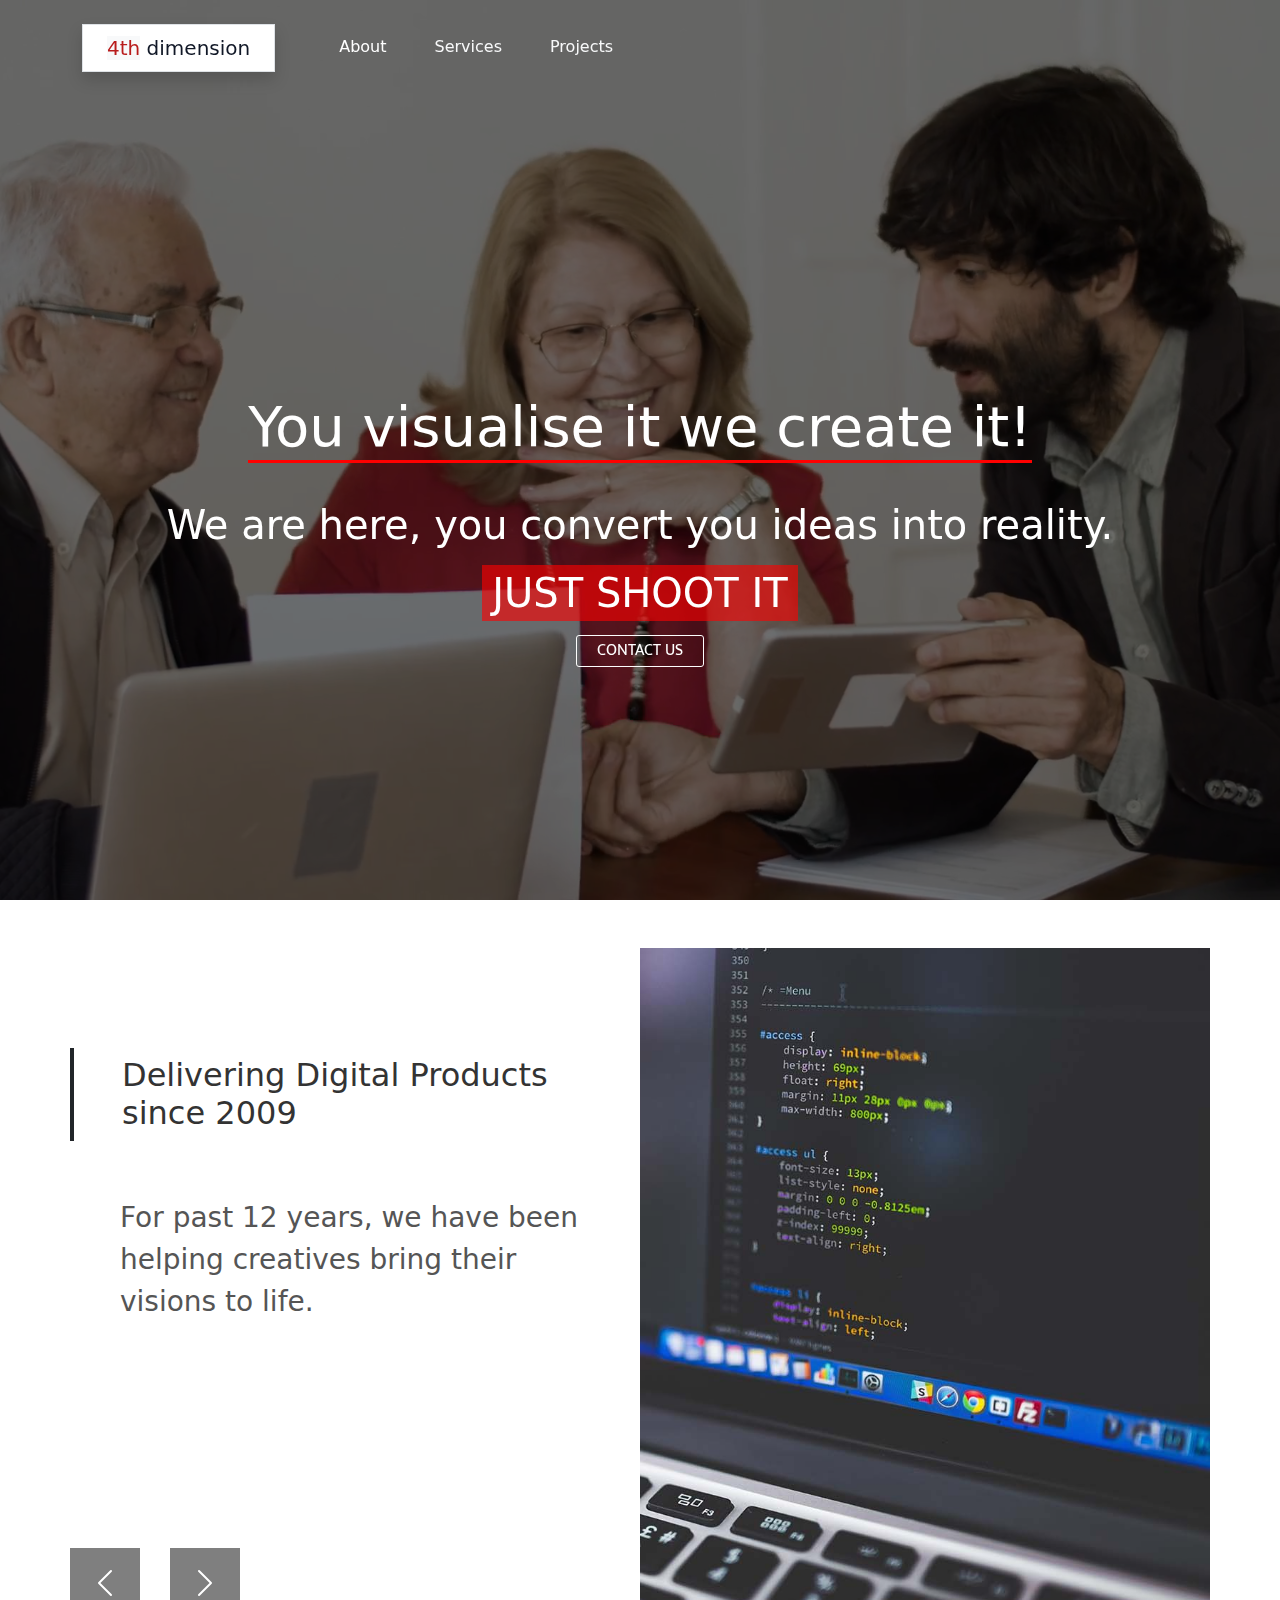
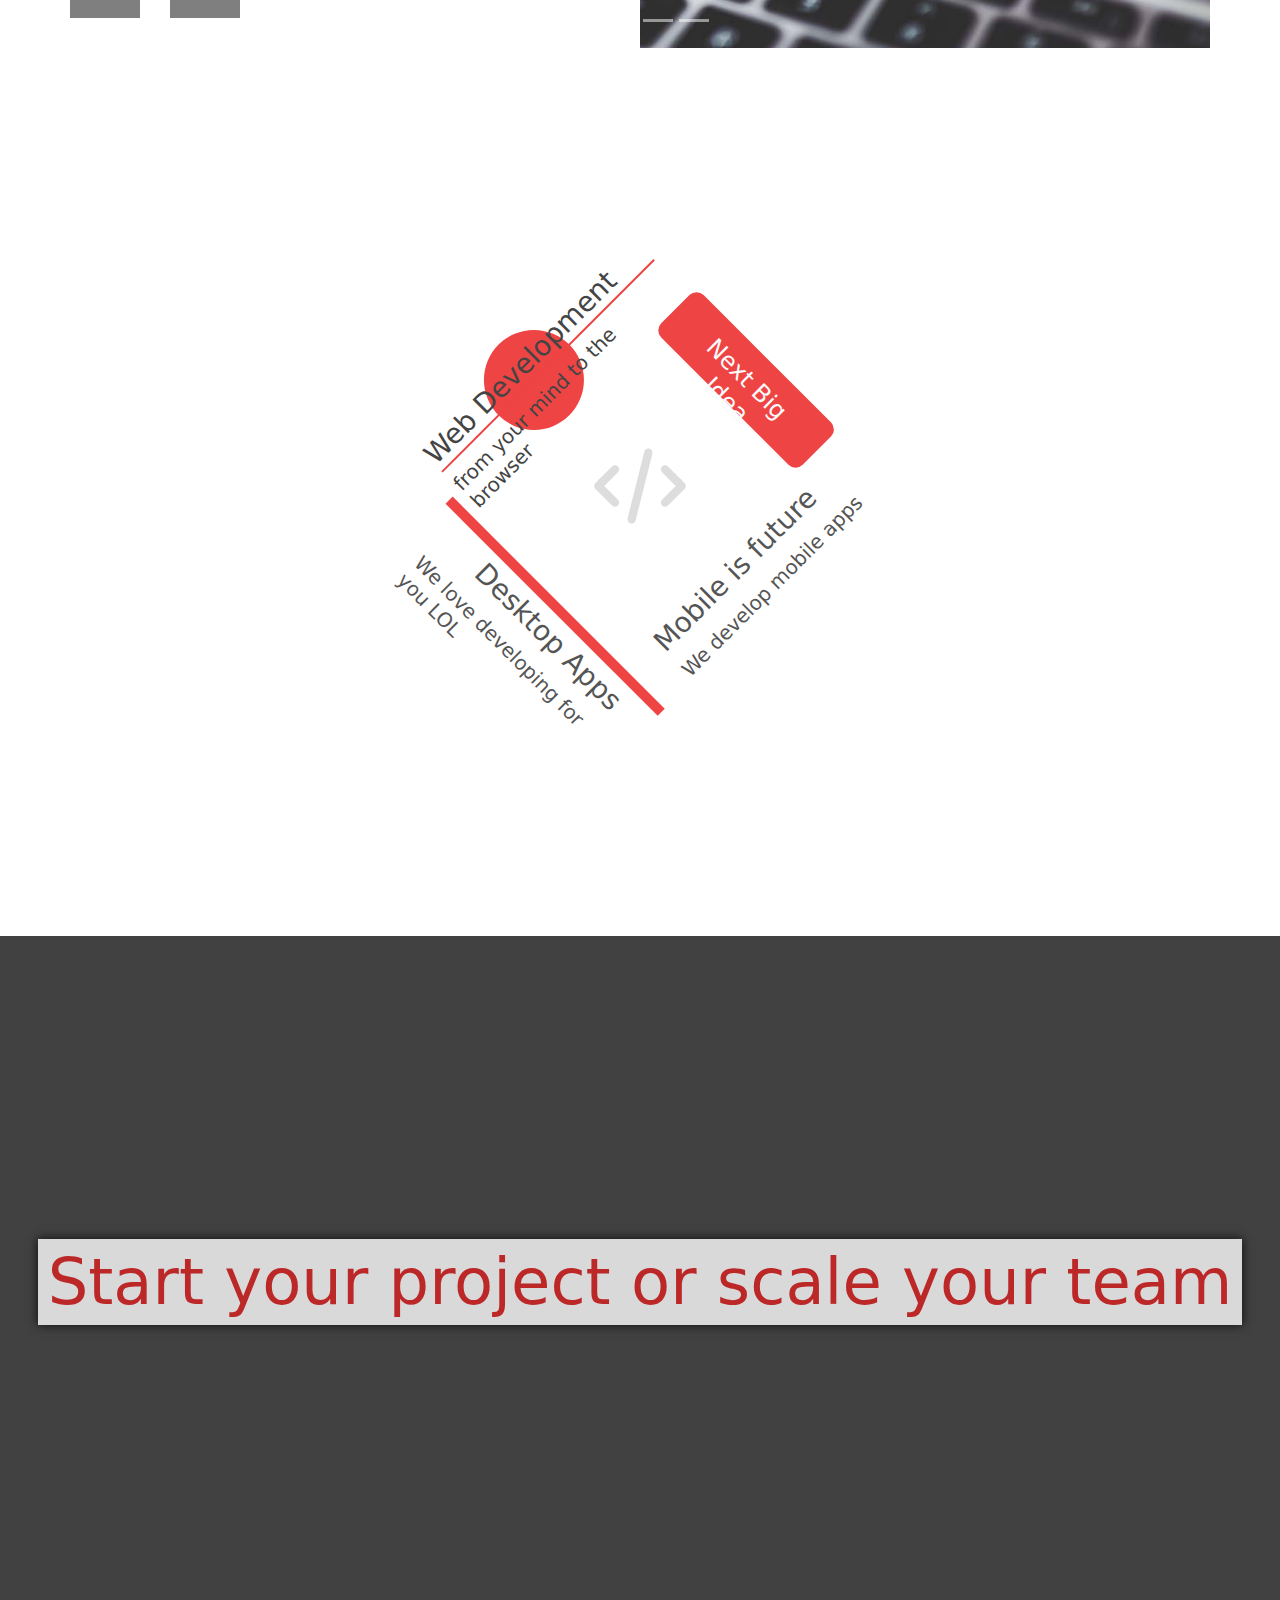
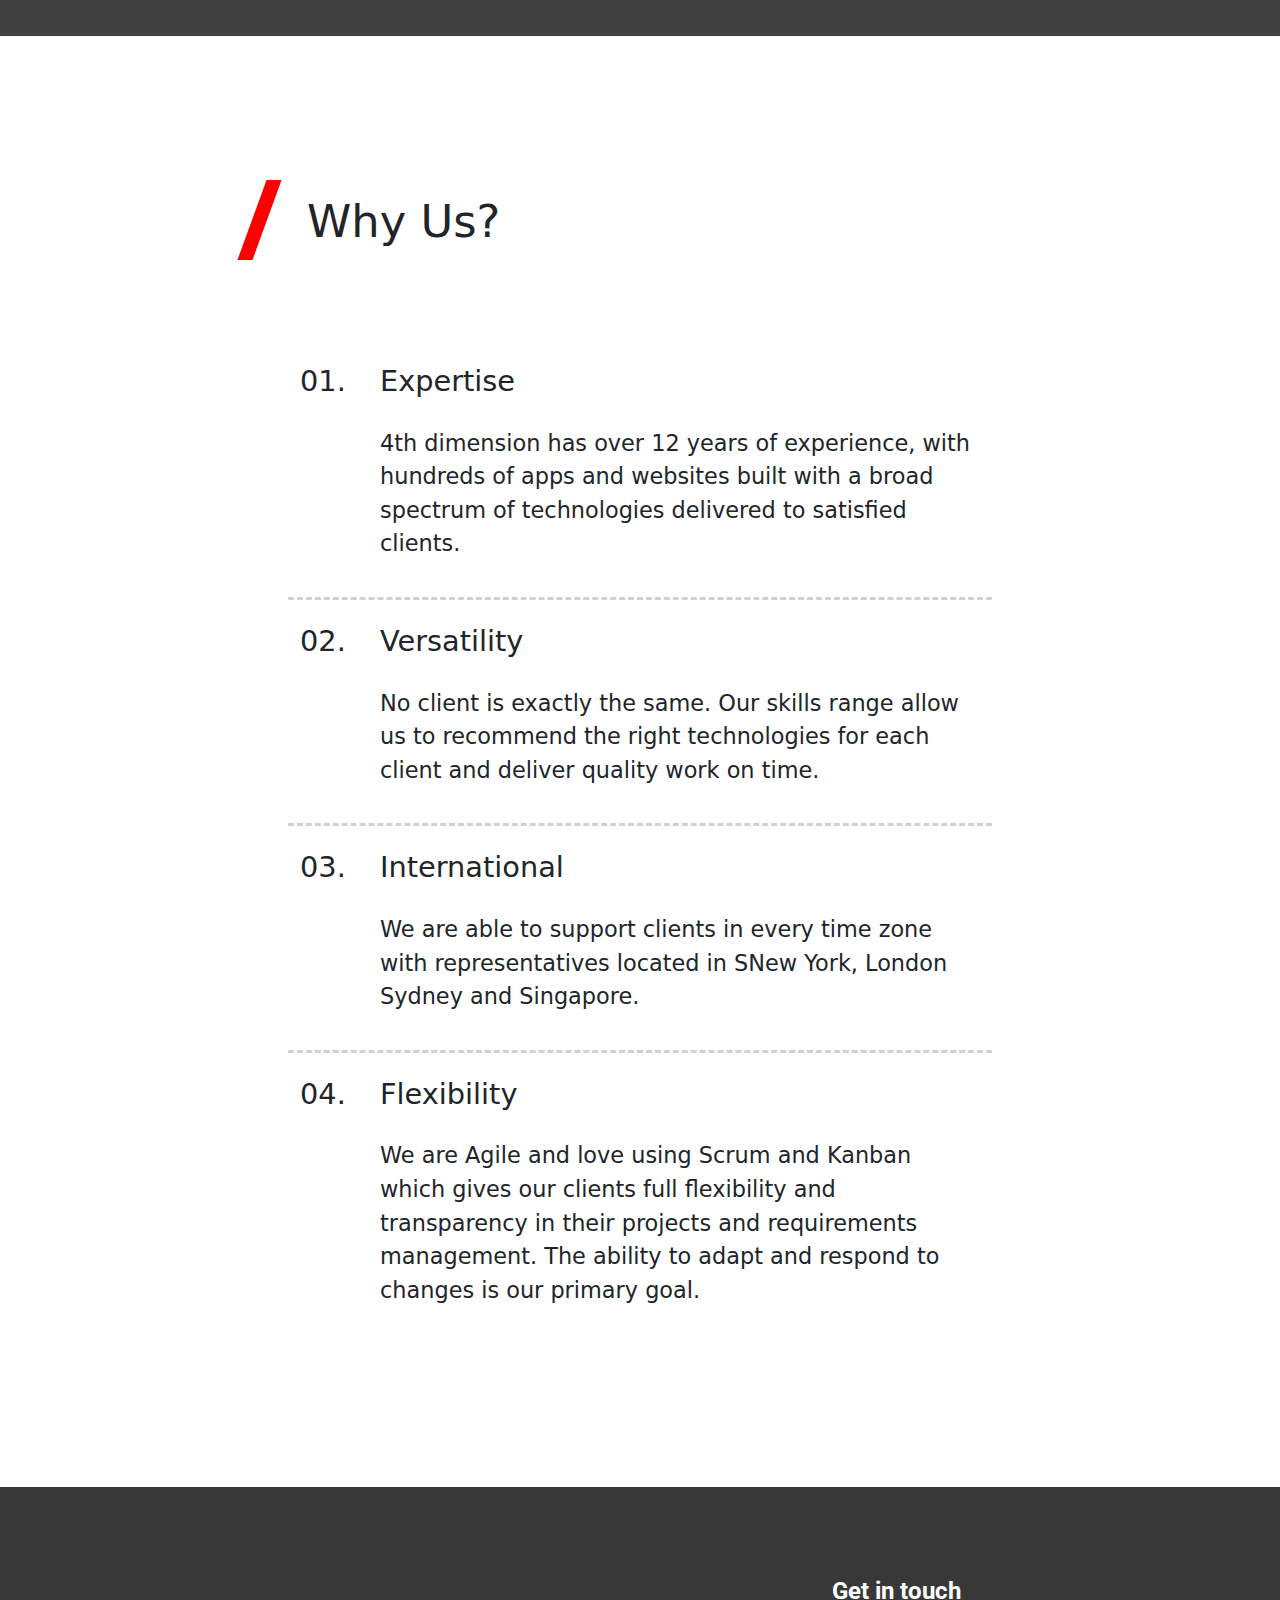
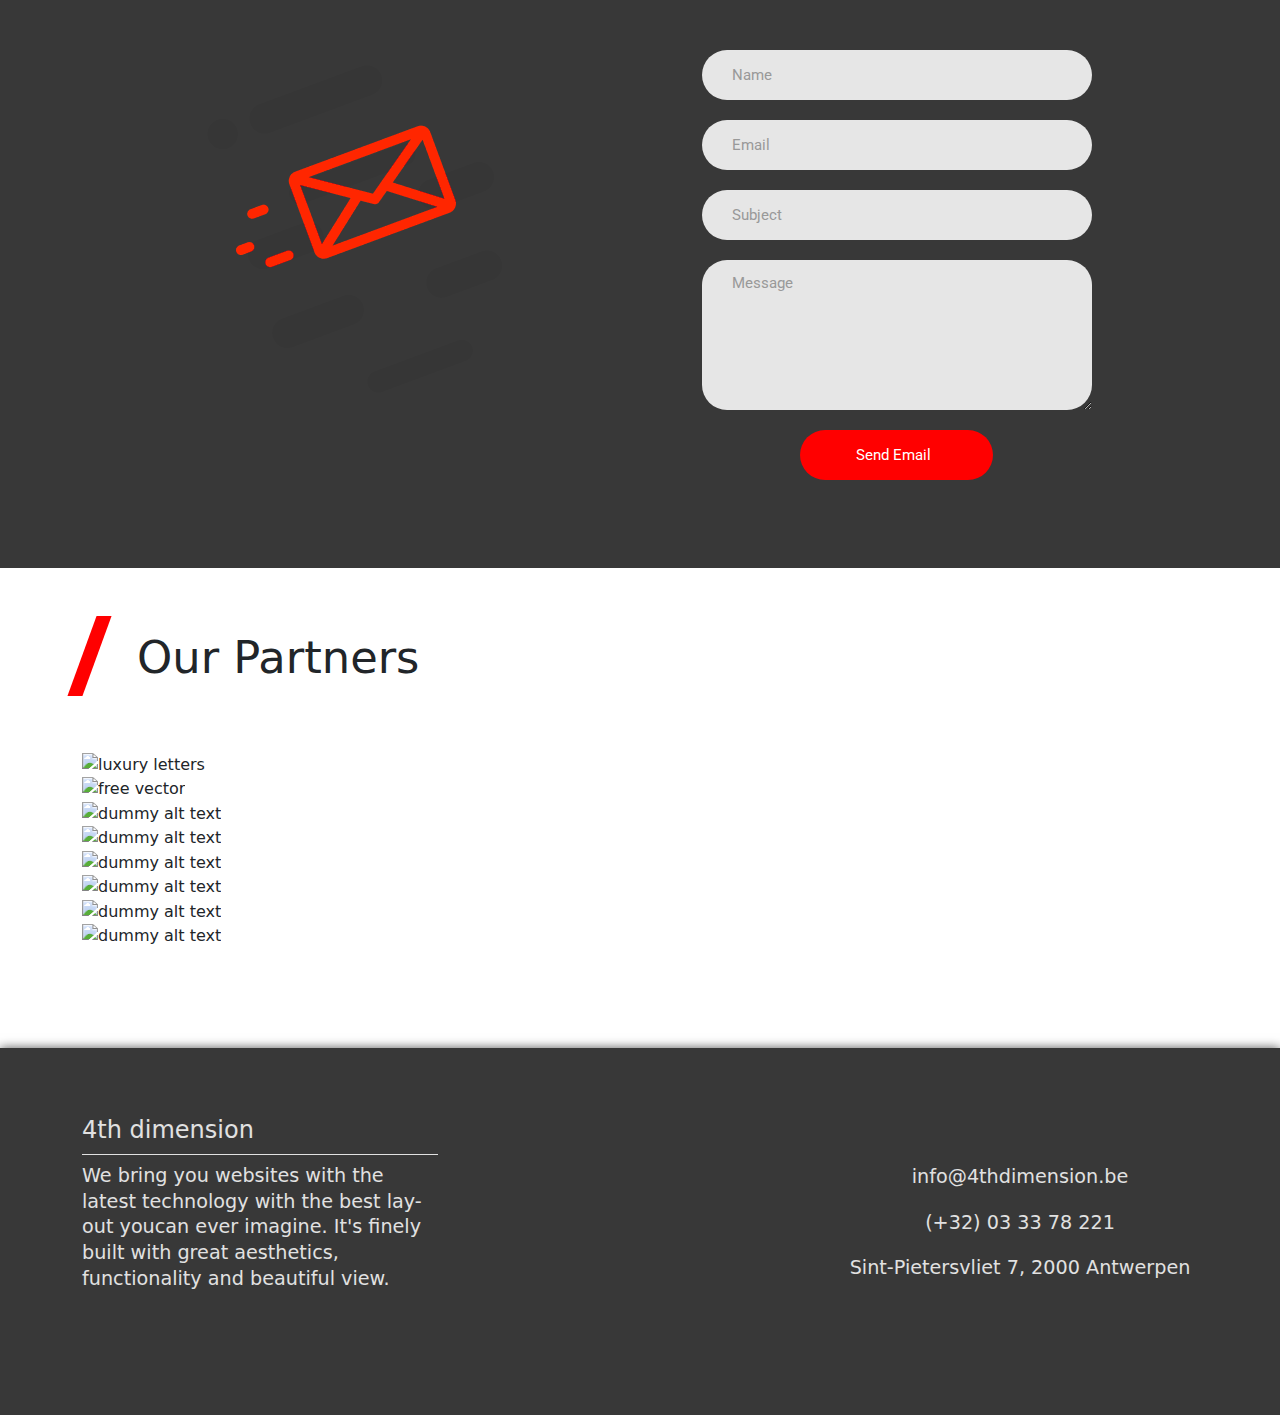
==== index.html @ c504b48d "touch up" ====
<!DOCTYPE html>
<html lang="en" dir="ltr">
  <head>
    <meta charset="utf-8">
    <title>4TH Dimension</title>

    <meta http-equiv="X-UA-Compatible" content="IE=edge" />
    <meta name="viewport" content="width=device-width, initial-scale=1.0" />

    <meta name="description" content="4th Dimension brings you websites with the latest technology with the best lay-out youcan ever imagine. It's finely built with great aesthetics, functionality and beautiful view.">

    <meta itemprop="name" content="4th dimension">
    <meta itemprop="description" content="4th Dimension brings you websites with the latest technology with the best lay-out youcan ever imagine. It's finely built with great aesthetics, functionality and beautiful view">
    <meta itemprop="image" content="">

    <meta property="og:title" content="Koji Sushi Mortsel" />
    <meta property="og:image" content="4th dimension" />
    <meta property="og:description" content="4th Dimension brings you websites with the latest technology with the best lay-out youcan ever imagine. It's finely built with great aesthetics, functionality and beautiful view" />
    <meta property="og:type" content="website" />
    <meta property="og:url" content="https://mesushanta.github.io/4th-dimension/" />
    <meta property="fb:admins" content="966518896702296" />

    <meta name="twitter:card" content="4th dimension">
    <meta name="twitter:title" content="4th dimension">
    <meta name="twitter:description" content="4th Dimension brings you websites with the latest technology with the best lay-out youcan ever imagine. It's finely built with great aesthetics, functionality and beautiful view">
    <meta name="twitter:url" content="https://mesushanta.github.io/4th-dimension/">
    <meta name="twitter:image" content="">

    <meta name="geo.region" content="BE" />
    <meta name="geo.placename" content="Antwerpens" />
    <meta name="geo.position" content="51.225578; 4.400860" />
    <meta name="ICBM" content="51.225578, 4.400860" />



    <link rel="stylesheet" href="css/bootstrap.min.css">
    <link rel="stylesheet" href="css/style.css">
    <link rel="icon" type="image/png" href="images/favicon.png"/>
    <link rel="stylesheet" href="https://cdnjs.cloudflare.com/ajax/libs/animate.css/4.1.1/animate.min.css" />
  </head>
  <body>

    <header id="video_background" class="pt-3">

      <nav class="navbar navbar-expand-lg navbar-light px-4 py-6 transparent">
          <div class="container">
            <a class="navbar-brand mt-2 mt-lg-0 shadow px-4 py-2 border mr-5 bg-white" href="index.html">
              <span class="text-red-2 bg-light">4th</span> <span class="text-gray-3">dimension</span>
            </a>
            <button class="navbar-toggler bg-white" type="button" data-bs-toggle="collapse" data-bs-target="#navbarSupportedContent" aria-controls="navbarSupportedContent" aria-expanded="false" aria-label="Toggle navigation">
              <span class="navbar-toggler-icon "></span>
            </button>
            <div class="collapse navbar-collapse bg-white-for-nav" id="navbarSupportedContent">
              <ul class="navbar-nav me-auto mb-2 mb-lg-0 mx-4">
                <li class="nav-item mx-3">
                  <a class="nav-link text-white nav-text-black" href="about.html">About</a>
                </li>
                <li class="nav-item mx-3">
                  <a class="nav-link text-light nav-text-black" href="services.html">Services</a>
                </li>
                <li class="nav-item mx-3">
                  <a class="nav-link text-light nav-text-black" href="works.html">Projects</a>
                </li>
              </ul>

            </div>
          </div>
      </nav>


      <video autoplay loop playsinline muted>
          <source src="videos/clients.mp4" type="video/mp4">
          <source src="videos/clients.ogg" type="video/ogg">
      </video>
      <div class="viewport-header">
        <h1 id="welcome_title">
          <span class="d-block animate__animated animate__backInDown animate__delay-1s">You visualise it we create it!</span>
          <span class="d-block animate__animated animate__bounceInLeft bordered-span animate__delay-2s"></span>
        </h1>
        <h2 id="welcome_text">
          <span class="d-block animate__animated animate__backInDown animate__delay-3s">We are here, you convert you ideas into reality.</span>
          <span class="animate__animated animate__jackInTheBox animate__delay-4s">JUST SHOOT IT</span>
        </h2>
        <a class="button-with-border animate__animated animate__bounceInLeft animate__delay-5s" href="#contact-form">Contact Us</a>
      </div>
</header>

    <section class="container px-0 py-0 my-5">
      <div id="carouselExampleCaptions" class="carousel slide" data-bs-ride="carousel">
        <div class="carousel-indicators">
          <button type="button" data-bs-target="#carouselExampleCaptions" data-bs-slide-to="0" class="active" aria-current="true" aria-label="Slide 1"></button>
          <button type="button" data-bs-target="#carouselExampleCaptions" data-bs-slide-to="1" aria-label="Slide 2"></button>
          <button type="button" data-bs-target="#carouselExampleCaptions" data-bs-slide-to="2" aria-label="Slide 3"></button>
          <button type="button" data-bs-target="#carouselExampleCaptions" data-bs-slide-to="3" aria-label="Slide 4"></button>
        </div>
        <div class="carousel-inner">
          <div class="carousel-item active max-h-">
            <img src="images/web-development.jpg" class="d-block w-100" alt="Web Development">
            <div class="carousel-caption d-none d-md-block py-5">
              <h5 class="fs-2 px-5 py-2 text-start border-start border-4 border-dark">Delivering Digital Products since 2009</h5>
              <p class="fs-3 px-5 py-5 text-start border-start border-2 border-white">For past 12 years, we have been helping creatives bring their visions to life.</p>
            </div>
          </div>
          <div class="carousel-item">
            <img src="images/mobile-apps.jpg" class="d-block w-100" alt="Mobile Apps Development">
            <div class="carousel-caption d-none d-md-block py-5">
              <h5 class="fs-2 px-5 py-2 text-start border-start border-4 border-dark">Buy as many hours as you need and save</h5>
              <p class="fs-3 px-5 py-5 text-start border-start border-2 border-white">Unmatched flexibility combined with agile approach and significant savings make partnership the right choice for developing yiur didital product.</p>
            </div>
          </div>
          <div class="carousel-item">
            <img src="images/desktop-apps.jpg" class="d-block w-100" alt="Desktop Apps Development">
            <div class="carousel-caption d-none d-md-block py-5">
              <h5 class="fs-2 px-5 py-2 text-start border-start border-4 border-dark">Get a full-time developer or a dedicated team</h5>
              <p class="fs-3 px-5 py-5 text-start border-start border-2 border-white">Scale your team without the high costs and limitations of hiring your own staff. Save on taxes, benefits, space and equipment.</p>
            </div>
          </div>
          <div class="carousel-item">
            <img src="images/ecommerce.jpg" class="d-block w-100" alt="Ecommerce Solutions">
            <div class="carousel-caption d-none d-md-block py-5">
              <h5 class="fs-2 px-4 py-2 text-start border-start border-4 border-dark">Ecommerce Solutions</h5>
              <p class="fs-3 px-4 py-2 text-start border-start border-2 border-white">A smaller project or first time working with 4th dimension? Let our journey begin.</p>
            </div>
          </div>
            </div>

            <button class="carousel-control-prev custon_carousel-control-prev" type="button" data-bs-target="#carouselExampleCaptions" data-bs-slide="prev">
              <span class="carousel-control-prev-icon" aria-hidden="true"></span>
              <span class="visually-hidden">Previous</span>
            </button>

            <button class="carousel-control-next custom_carousel-control-next" type="button" data-bs-target="#carouselExampleCaptions" data-bs-slide="next">
              <span class="carousel-control-next-icon" aria-hidden="true"></span>
              <span class="visually-hidden">Next</span>
            </button>

          </div>
      </section>


    <section id="slogan_wrap">
      <div class="slogan d-flex justify-content-center">
        <div class="slogan-1">
          <h3>Web Development</h3>
          <h4>from your mind to the browser</h4>
        </div>
        <div class="slogan-2">
          <h3>Next Big Idea</h3>
        </div>
        <div class="slogan-3">
          <h3>Mobile is future</h3>
          <h4>We develop mobile apps</h4>
        </div>
        <div class="slogan-4">
          <h3>Desktop Apps</h3>
          <h4>We love developing for you LOL</h4>
        </div>

        <div class="circle-1"></div>

        <div class="center_square align-self-center">
          <svg xmlns="http://www.w3.org/2000/svg" class="h-80 w-80" fill="none" viewBox="0 0 24 24" stroke="currentColor">
            <path stroke-linecap="round" stroke-linejoin="round" stroke-width="2" d="M10 20l4-16m4 4l4 4-4 4M6 16l-4-4 4-4" />
          </svg>
        </div>
      </div>
    </section>

    <section class="parallax d-flex justify-content-center">

      <div class="align-self-center text-center">
        <h3 class="parallax_title">
            Start your project or scale your team
        </h3>
      </div>

    </section>

      <section>
        <div class="container py-5 my-5 max-800">
          <h3 class="h3_title py-5">
            <span class="red_tilt"></span>
            <span>Why Us?</span>
          </h3>

          <div class="row py-5 px-5">

              <div class="col-12 shadow_bottom">
                <h3 class="h4_title">
                  <span class="number_space">01.</span>
                  <span>Expertise</span>
                </h3>
                <p class="why_us_p">
                  4th dimension has over 12 years of experience, with hundreds of apps and websites built with a broad spectrum of technologies delivered to satisfied clients.
                </p>
              </div>

              <div class="col-12 mt-4 shadow_bottom">
                <h3 class="h4_title">
                  <span class="number_space">02.</span>
                  <span>Versatility</span>
                </h3>
                <p class="why_us_p">
                No client is exactly the same. Our skills range allow us to recommend the right technologies for each client and deliver quality work on time.
                </p>
              </div>

              <div class="col-12 mt-4 shadow_bottom">
                <h3 class="h4_title">
                  <span class="number_space">03.</span>
                  <span>International</span>
                </h3>
                <p class="why_us_p">
                  We are able to support clients in every time zone with representatives located in SNew York, London Sydney and Singapore.
                </p>
              </div>

              <div class="col-12 mt-4">
                <h3 class="h4_title">
                  <span class="number_space">04.</span>
                  <span>Flexibility</span>
                </h3>
                <p class="why_us_p">
                  We are Agile and love using Scrum and Kanban which gives our clients full flexibility and transparency in their projects and requirements management. The ability to adapt and respond to changes is our primary goal.
                </p>
              </div>

          </div>
        </div>
      </section>

      <div id="contact-form" class="contact1">
		<div class="container-contact1">
			<div class="contact1-pic js-tilt" data-tilt>
				<img src="images/img-01.png" alt="IMG">
			</div>

			<form class="contact1-form validate-form">
				<span class="contact1-form-title">
					Get in touch
				</span>

				<div class="wrap-input1 validate-input" data-validate = "Name is required">
					<input class="input1" type="text" name="name" placeholder="Name">
					<span class="shadow-input1"></span>
				</div>

				<div class="wrap-input1 validate-input" data-validate = "Valid email is required: ex@abc.xyz">
					<input class="input1" type="text" name="email" placeholder="Email">
					<span class="shadow-input1"></span>
				</div>

				<div class="wrap-input1 validate-input" data-validate = "Subject is required">
					<input class="input1" type="text" name="subject" placeholder="Subject">
					<span class="shadow-input1"></span>
				</div>

				<div class="wrap-input1 validate-input" data-validate = "Message is required">
					<textarea class="input1" name="message" placeholder="Message"></textarea>
					<span class="shadow-input1"></span>
				</div>

				<div class="container-contact1-form-btn">
					<button class="contact1-form-btn">
						<span>
							Send Email
							<i class="fa fa-long-arrow-right" aria-hidden="true"></i>
						</span>
					</button>
				</div>
			</form>
		</div>
	</div>

  <div class="container">
    <h3 class="h3_title py-5">
      <span class="red_tilt"></span>
      <span>Our Partners</span>
    </h3>
       <section class="customer-logos slider">
          <div class="slide"><img src="https://image.freepik.com/free-vector/luxury-letter-e-logo-design_1017-8903.jpg" alt="luxury letters"></div>
          <div class="slide"><img src="https://image.freepik.com/free-vector/3d-box-logo_1103-876.jpg" alt="free vector"></div>
          <div class="slide"><img src="https://image.freepik.com/free-vector/blue-tech-logo_1103-822.jpg" alt="dummy alt text"></div>
          <div class="slide"><img src="https://image.freepik.com/free-vector/colors-curl-logo-template_23-2147536125.jpg" alt="dummy alt text"></div>
          <div class="slide"><img src="https://image.freepik.com/free-vector/abstract-cross-logo_23-2147536124.jpg" alt="dummy alt text"></div>
          <div class="slide"><img src="https://image.freepik.com/free-vector/football-logo-background_1195-244.jpg" alt="dummy alt text"></div>
          <div class="slide"><img src="https://image.freepik.com/free-vector/background-of-spots-halftone_1035-3847.jpg" alt="dummy alt text"></div>
          <div class="slide"><img src="https://image.freepik.com/free-vector/retro-label-on-rustic-background_82147503374.jpg" alt="dummy alt text"></div>
       </section>
    </div>

<footer id="footer">
  <div class="container mt-5 mb-5">

      <div class="row">
          <div class="col-sm-12 col-md-12 col-lg-4 col-xl-4">
            <h4 class="footer_info_title">4th dimension</h4>
            <p class="footer_info">
              We bring you websites with the latest technology with the best lay-out youcan ever imagine. It's finely built with great aesthetics, functionality and beautiful view.
            </p>
          </div>

          <div class="col-sm-12 col-md-12 col-lg-4 col-xl-4">

          </div>

          <div id="footer_contact_details" class="col-sm-12 col-md-12 col-lg-4 col-xl-4 py-5">
            <ul>
              <li><a href="mailto:info@4thdimension.be">info@4thdimension.be</a></li>
              <li><a href="tel:+323337821">(+32) 03 33 78 221</a></li>
              <li>Sint-Pietersvliet 7, 2000 Antwerpen</li>
              <li>
                <ul id="social_icons">
                  <li>
                    <a href="https://facebook.com"><i class="fab fa-facebook-square"></i></a>
                  </li>
                  <li>
                    <a href="https://instagram.com"><i class="fab fa-instagram-square"></i></a>
                  </li>
                  <li>
                  <a href="https://twitter.com"><i class="fab fa-twitter-square"></i></a>
                  </li>
                  <li>
                    <a href="https://linkedin.com"><i class="fab fa-linkedin"></i></a>
                  </li>
                  <li>
                  <a href="https://github.com"><i class="fab fa-github-square"></i></a>
                  </li>
                </ul>
              </li>
            </ul>
          </div>
      </div>
  </footer>


      <script src="js/bootstrap.bundle.min.js" charset="utf-8"></script>
      <script src="js/jquery.min.js" charset="utf-8"></script>
      <script src="https://kit.fontawesome.com/ff9ea49a8d.js" crossorigin="anonymous"></script>
      <script src="https://cdnjs.cloudflare.com/ajax/libs/slick-carousel/1.6.0/slick.js"></script>
      <script type="text/javascript">
      $(document).ready(function(){
        $('.customer-logos').slick({
            slidesToShow: 6,
            slidesToScroll: 1,
            autoplay: true,
            autoplaySpeed: 1500,
            arrows: false,
            dots: false,
            pauseOnHover: false,
            responsive: [{
                breakpoint: 768,
                settings: {
                    slidesToShow: 4
                }
            }, {
                breakpoint: 520,
                settings: {
                    slidesToShow: 3
                }
            }]
        });
    });
      </script>
  </body>
</html>
---- css/style.css ----
@import url('https://fonts.googleapis.com/css2?family=Roboto:wght@500;700&display=swap');
@import url('https://fonts.googleapis.com/css?family=Mukta:700');
@import url('https://fonts.googleapis.com/css2?family=Roboto:wght@300&display=swap');


.row-works {
    margin-top: 30px;
    margin-bottom: 50px;
    box-shadow: rgba(0, 0, 0, 0.45) 0px 25px 20px -20px;
}

.bg-col-left {
    background-color: rgba(200, 200, 200, 0.623);
    transition: 0.2s ease-out;
    padding: 50px 0px 50px 0px;
}

.bg-col-left:hover {
    background-color: rgba(170, 170, 170, 0.699);
    transition: 0.2s ease-out;
}

.image {
    display: flex;
    justify-content: center;
}

.works-title {
    display: flex;
    justify-content: center;
    font-family: Mukta;
    text-transform: uppercase;
    margin-top: 50px;
    margin-bottom: 50px;
}

.bg-col-left img {
    width: 570px;
    transition: 0.3s ease;
}

.bg-col-left img:hover {
    transform: scale(1.1);
    transition: 0.3s ease;
}

.rightside {
    background-color: #101010d4;
    color: white;
}

.rightside h1 {
    margin-top: 30px;
}

.center-text {
    margin-top: 50px;
    font-family: 'Roboto', sans-serif;
    font-weight: 300;
}

.button-with-border {
    text-decoration: none;
    font-family: 'Mukta', sans-serif;
    text-transform: uppercase;
    color: rgb(255, 255, 255);
    padding: 3px 20px 3px 20px;
    border: 1px solid rgb(253, 253, 253);
    border-radius: 3px;
    transition: 0.3s ease-out;
    margin-top: 10px;
}

.button-with-border:hover {
    background-color: white;
    color: black;
    transition: 0.3s ease-out;
}

.icons {
    margin-top: 70px;
    display: flex;
    justify-content: space-around;
}

.fa-html5, .fa-css3-alt, .fa-js-square, .fa-node, .fa-react, .fa-vuejs, .fa-php, .fa-angular {
    font-size: 50px;
}

.fa-html5 {
    color: #e44d26;
    transition: 0.2s ease-in;
}

.fa-css3-alt {
    color: #196db1;
    transition: 0.2s ease-in;
}

.fa-js-square {
    color: #85c21d;
    transition: 0.2s ease-in;
}

.fa-node {
    color:#549f42;
    transition: 0.2s ease-in;
}

.fa-react {
    color: #00cdf2;
    transition: 0.2s ease-in;
}

.fa-vuejs {
    color: rgb(0, 255, 115);
    transition: 0.2s ease-in;
}

.fa-php {
    color: rgb(56, 79, 210);
    transition: 0.2s ease-in;
}

.fa-angular {
    color: rgb(177, 20, 20);
    transition: 0.2s ease-in;
}

.fa-html5:hover, .fa-css3-alt:hover, .fa-js-square:hover, .fa-node:hover, .fa-react:hover, .fa-vuejs:hover, .fa-php:hover, .fa-angular:hover {
    color: rgba(255, 255, 255, 0.296);
    transition: 0.2s ease-in;
}

.mb-5 {
    margin-bottom: 0px !important;
}

html, body {
  margin: 0;
  padding: 0;
}

.container-fluid{
    padding: 0 !important;
}

.text-red-1 {
    color: #EF4444;
}
.text-red-2 {
    color: #B91C1C;
}
.text-red-3 {
    color: #7F1D1D;
}

.text-gray-1 {
    color: #EF4444;
}
.text-gray-2 {
    color: #374151;
}
.text-gray-3 {
    color: #111827;
}

/* .bg-red-2 {
  background:
}
.bg-red-2 {
  background:
}
.bg-red-2 {
  background:
} */
.carousel-item {
  position: relative;
  height: 700px;
}
.carousel-caption {
  width: 50%;
  height: 100%;
  box-sizing: border-box;
  position: absolute;
  left: 0px;
  top: 0px;
  box-sizing: border-box;
  padding-top: 100px !important;
  background: rgba(255,255,255,1);
  box-sizing: border-box;


}
.carousel-caption h5 {
  color: #333;
}
.carousel-caption p {
  color: #555;
  font-weight: 200;
}
.custon_carousel-control-prev {
  position: absolute;
  left: 0px;
  top: 600px;
  background: #000;
  width: 70px;
  height: 70px;
}
.custom_carousel-control-next {
  position: absolute;
  left: 100px;
  top: 600px;
  background: #000;
  width: 70px;
  height: 70px;
}

/* Parallax */
.parallax {
  display: flex;
  width: 100%;
  min-height: 700px;
  background: url(../images/parallax.jpg) no-repeat center center fixed #373737;
 -webkit-background-size: cover;
 -moz-background-size: cover;
 -o-background-size: cover;
 background-size: cover;
opacity: 0.95;
}
.parallax_title {
  font-size: 4rem;
  color: #B91C1C;
  padding: 5px 10px;
  background: rgba(255,255,255,0.8);
  box-shadow: 0 0 10px #000;
  font-weight: 300;
}
#slogan_wrap {
  padding: 40px 0 100px 0;
}

.slogan {
  height: 300px;
  width: 300px;
  margin: 200px auto !important;
  color: #555;
  font-size: 3rem;
  font-weight: 200;
  transform: rotate(-45deg);
  position: relative;
  /* border-bottom: 1px solid #EF4444; */
  /* border: 1px solid; */
}
.slogan-1{
  width: 300px;
  height: 80px;
  position: absolute;
  top: -35px;
  left: 20px;
  z-index: 9;
  font-size: 28px;
}
.circle-1 {
  width: 100px;
  height: 100px;
  background: #EF4444;
  border-radius: 50%;
  position: absolute;
  right: 100px;
  top: -50px;
}
.center_square {
  width: 100px;
  height: 100px;
  flex-wrap: wrap;
  transform: rotate(45deg);
  color: #ddd;
}
.slogan-2 {
  width: 200px;
  height: 60px;
  padding: 15px 20px;
  border-radius: 10px;
  background: #EF4444;
  color: #fafafa;
  transform: rotate(90deg) !important;
  position: absolute;
  top: 120px;
  left: 200px;

}
.slogan-1 h3 {
    font-size: 28px;
    font-weight: 300;
    border-bottom: 2px solid #EF4444;
    color: #444;
}
.slogan-1 h4 {
  font-size: 20px;
  font-weight: 200;
  color: #444;
}

.slogan-2 h3 {
    font-size: 24px;
    font-weight: 300;
    text-align: center;
}
.slogan-2 h4 {
  font-size: 18px;
  font-weight: 200;
}

.slogan-3 h3 {
    font-size: 28px;
    font-weight: 300;
}
.slogan-3 h4 {
  font-size: 20px;
  font-weight: 200;
}

.slogan-4 h3 {
    font-size: 28px;
    font-weight: 300;
    margin-left: 50px;
}
.slogan-4 h4 {
  font-size: 20px;
  font-weight: 200;
}
.slogan-3 {
  width: 300px;
  height: 80px;
  position: absolute;
  top: 260px;
  left: 50px;
  font-size: 28px;
}
.slogan-4 {
  width: 300px;
  height: 90px;
  transform: rotate(90deg);
  position: absolute;
  top: 130px;
  right: 185px;
  border-top: 10px solid #EF4444;
  box-sizing: border-box;
  padding: 5px 20px;
  font-size: 36px;
}

.row-works {
    margin: 30px 0px 30px 0px   ;
}

.hide {
    opacity: 0;
    transition: 0.3s ease-in;
}

.show {
    opacity: 1;
    transition: 0.3s ease-in;
}

.transparent {
  background: transparent !important;
  position: relative;
  z-index: 99;
}

#video_background {
  width: 100%;
  height: 100vh;
  position: relative;
  background: #e1e1e1;
  margin: 0;
  padding: 0;
}

video {
  object-fit: cover;
  width: 100vw;
  height: 100vh;
  position: absolute;
  top: 0;
  left: 0;
  width: 100%;
  filter: brightness(45%);
}

header {
  margin: 0;
  padding: 0;
}

.viewport-header {
  position: relative;
  height: 100vh;
  max-width: 1000px;
  margin: 0 auto;
  text-align: center;
  display: flex;
  align-items: center;
  justify-content: center;
  flex-direction: column;
  animation-duration: 4s;
  animation-delay: 2s;
}
#welcome_title {
  font-size: 3.5rem;
  font-weight: 400;
}
#welcome_title span.bordered-span {
  border-bottom: 3px solid rgb(255, 0, 0);
}
#welcome_text {
  font-size: 2.5rem;
  font-weight: 300;
  margin-top: 30px;
}


.nav-item:after {
  display:block;
  content: '';
  border-bottom: solid 3px #B91C1C;
  transform: scaleX(0);
  transition: transform 250ms ease-in-out;
}
.nav-item a:hover {
  color: #B91C1C !important;
}
.nav-item:hover:after { transform: scaleX(1);transform-origin:  0% 50%; }

#why_us {
  padding-top: 100px;
  margin-top: 100px;
}

.h3_title {
  font-weight: 400;
  font-size: 2.8rem;
  position: relative;
  display: flex;
  align-items: center;
}
.h3_title span {
  display: inline-block;
  height: 50px;
  display: flex;
}
.h3_title span.red_tilt {
  width: 15px;
  height: 80px;
  background: red;
  margin-right: 40px;
  transform: skewX(-20deg);
}

.h4_title {
  font-weight: 300;
  font-size: 1.8rem;
  position: relative;
  display: flex;
  align-items: center;
}

.h4_title span.number_space {
  display: inline-block;
  width: 80px;
}
.max-800 {
  max-width: 800px;
}

.why_us_row {
  padding: 0
}
.why_us_p {
  padding: 20px 0 20px 80px;
  font-size: 1.4rem;
  font-weight: 200;
}
.shadow_bottom {
  /* box-shadow: 0px 15px 15px -15px #999; */
  border-bottom: 3px dashed #d1d1d1;
}

/* Slider */

.slider_title {
  text-align:center;
  padding: 20px;
  font-size: 3rem;
}
/* Slider */

.slick-slide {
    margin: 0px 20px;
}

.slick-slide img {
    width: 100%;
}

.slick-slider
{
    position: relative;
    display: block;
    box-sizing: border-box;
    -webkit-user-select: none;
    -moz-user-select: none;
    -ms-user-select: none;
            user-select: none;
    -webkit-touch-callout: none;
    -khtml-user-select: none;
    -ms-touch-action: pan-y;
        touch-action: pan-y;
    -webkit-tap-highlight-color: transparent;
}

.slick-list
{
    position: relative;
    display: block;
    overflow: hidden;
    margin: 0;
    padding: 0;
}
.slick-list:focus
{
    outline: none;
}
.slick-list.dragging
{
    cursor: pointer;
    cursor: hand;
}

.slick-slider .slick-track,
.slick-slider .slick-list
{
    -webkit-transform: translate3d(0, 0, 0);
       -moz-transform: translate3d(0, 0, 0);
        -ms-transform: translate3d(0, 0, 0);
         -o-transform: translate3d(0, 0, 0);
            transform: translate3d(0, 0, 0);
}

.slick-track
{
    position: relative;
    top: 0;
    left: 0;
    display: block;
}
.slick-track:before,
.slick-track:after
{
    display: table;
    content: '';
}
.slick-track:after
{
    clear: both;
}
.slick-loading .slick-track
{
    visibility: hidden;
}

.slick-slide
{
    display: none;
    float: left;
    height: 100%;
    min-height: 1px;
}
[dir='rtl'] .slick-slide
{
    float: right;
}
.slick-slide img
{
    display: block;
}
.slick-slide.slick-loading img
{
    display: none;
}
.slick-slide.dragging img
{
    pointer-events: none;
}
.slick-initialized .slick-slide
{
    display: block;
}
.slick-loading .slick-slide
{
    visibility: hidden;
}
.slick-vertical .slick-slide
{
    display: block;
    height: auto;
    border: 1px solid transparent;
}
.slick-arrow.slick-hidden {
    display: none;
}

#footer {
  margin-top: 100px;
  padding: 10px 0;
  min-height: 300px;
  background: #101010d4;
  box-shadow: 0 0 10px #555;
}
.footer_info_title {
  font-size: 1.5rem;
  line-height: 3rem;
  font-weight: 300;
  color: #e1e1e1;
  border-bottom: 1px solid #e1e1e1;
}
.footer_info {
  font-size: 1.2rem;
  font-weight: 300;
  line-height: 1.6rem;
  font-weight: 200;
  color: #e1e1e1;
}
#footer_contact_details {
  font-size: 1.2rem;
  font-weight: 300;
  line-height: 1.6rem;
  font-weight: 200;
  color: #e1e1e1;
}
#footer_contact_details ul {
  margin: 0;
  padding: 0;
  text-align: center;
}
#footer_contact_details ul li {
  margin: 0;
  padding: 0;
  list-style: none;
  color: #e1e1e1;
  padding: 10px 0;
}
#footer_contact_details ul li a {
  color: #e1e1e1;
  text-decoration: none;
}
#footer_contact_details ul li a:hover {
  color: #e1e1e1;
  text-decoration: underline;
}
#social_icons {
  margin: 0;
  padding: 0;
}
#social_icons li {
  list-style: none;
  display: inline-block;
  color: #e1e1e1;
  margin: 10px;
  font-size: 40px;
  background: transparent;
}

#social_icons li a{
  list-style: none;
  display: inline-block;
  color: #e1e1e1;
  margin: 10px;
  font-size: 40px;
  background: transparent;
}
.fa-facebook-square:hover {
  color: #4267B2;
}
.fa-instagram-square:hover {
  color: #C13584;
}
.fa-twitter-square:hover {
  color: #1DA1F2
}
.fa-linkedin:hover {
  color: #2867B2;
}
.fa-github-square:hover {
  color: #555;
}

.animate__jackInTheBox {
color: white;
background-color: #ff00009c;
padding: 5px 10px;
margin-top: 10px;
}

.d-block {
    color: white;
}

.animate__delay-3s {
    margin-bottom: 20px;
}

input {
	outline: none;
	border: none;
}

textarea {
  outline: none;
  border: none;
}

textarea:focus, input:focus {
  border-color: transparent !important;
}

input::-webkit-input-placeholder { color: #999999; }
input:-moz-placeholder { color: #999999; }
input::-moz-placeholder { color: #999999; }
input:-ms-input-placeholder { color: #999999; }

textarea::-webkit-input-placeholder { color: #999999; }
textarea:-moz-placeholder { color: #999999; }
textarea::-moz-placeholder { color: #999999; }
textarea:-ms-input-placeholder { color: #999999; }

/*---------------------------------------------*/
button {
	outline: none !important;
	border: none;
	background: transparent;
}

button:hover {
	cursor: pointer;
}

iframe {
	border: none !important;
}




/*//////////////////////////////////////////////////////////////////
[ Contact 1 ]*/

.contact1 {
  width: 100%;

  background-color: #101010d4;


  display: -webkit-box;
  display: -webkit-flex;
  display: -moz-box;
  display: -ms-flexbox;
  display: flex;
  flex-wrap: wrap;
  justify-content: center;
  align-items: center;
}

.container-contact1 {
  width: 1163px;
  border-radius: 10px;
  overflow: hidden;
  display: flex;
  flex-wrap: wrap;
  justify-content: space-between;
  align-items: center;
  padding: 90px 130px 88px 148px;
}

/*------------------------------------------------------------------
[  ]*/
.contact1-pic {
  width: 296px;
  filter: hue-rotate(611deg) saturate(1.3) contrast(15.1) brightness(1.8)
}

.contact1-pic img {
  max-width: 100%;
}


/*------------------------------------------------------------------
[  ]*/
.contact1-form {
  width: 390px;
}

.contact1-form-title {
  display: block;
  font-family: Roboto;
  font-size: 24px;
  color: #ffffff;
  line-height: 1.2;
  text-align: center;
  padding-bottom: 44px;
  font-weight: bold;
}

input.input1 {
  height: 50px;
  border-radius: 25px;
  padding: 0 30px;
}
input.input1 + .shadow-input1 {
  border-radius: 25px;
}

textarea.input1 {
  min-height: 150px;
  border-radius: 25px;
  padding: 12px 30px;
}
textarea.input1 + .shadow-input1 {
  border-radius: 25px;
}

/*---------------------------------------------*/
.wrap-input1 {
  position: relative;
  width: 100%;
  z-index: 1;
  margin-bottom: 20px;
}

.input1 {
  display: block;
  width: 100%;
  background: #e6e6e6;
  font-family: Roboto;
  font-size: 15px;
  line-height: 1.5;
  color: #000000;
}

.shadow-input1 {
  content: '';
  display: block;
  position: absolute;
  bottom: 0;
  left: 0;
  z-index: -1;
  width: 100%;
  height: 100%;
  box-shadow: 0px 0px 0px 0px;
  color: rgba(0, 0, 0, 0.5);
}

.input1:focus + .shadow-input1 {
  -webkit-animation: anim-shadow 0.5s ease-in-out forwards;
  animation: anim-shadow 0.5s ease-in-out forwards;
}

@-webkit-keyframes anim-shadow {
  to {
    box-shadow: 0px 0px 80px 30px;
    opacity: 0;
  }
}

@keyframes anim-shadow {
  to {
    box-shadow: 0px 0px 80px 30px;
    opacity: 0;
  }
}

/*---------------------------------------------*/
.container-contact1-form-btn {
  display: -webkit-box;
  display: -webkit-flex;
  display: -moz-box;
  display: -ms-flexbox;
  display: flex;
  flex-wrap: wrap;
  justify-content: center;
}

.contact1-form-btn {
  min-width: 193px;
  height: 50px;
  border-radius: 25px;
  background: #ff0000;
  font-family: Roboto;
  font-size: 15px;
  line-height: 1.5;
  color: #fff;
  display: -webkit-box;
  display: -webkit-flex;
  display: -moz-box;
  display: -ms-flexbox;
  display: flex;
  justify-content: center;
  align-items: center;
  padding: 0 25px;

  -webkit-transition: all 0.4s;
  -o-transition: all 0.4s;
  -moz-transition: all 0.4s;
  transition: all 0.4s;
}

.contact1-form-btn i {
  margin-left: 7px;

  -webkit-transition: all 0.4s;
  -o-transition: all 0.4s;
  -moz-transition: all 0.4s;
  transition: all 0.4s;
}

.contact1-form-btn:hover {
  background: #333333;
}

.contact1-form-btn:hover i {
  -webkit-transform: translateX(10px);
  -moz-transform: translateX(10px);
  -ms-transform: translateX(10px);
  -o-transform: translateX(10px);
  transform: translateX(10px);
}


.

/*------------------------------------------------------------------
[ Responsive ]*/

@media (max-width: 1200px) {
  .contact1-pic {
    width: 33.5%;
  }

  .contact1-form {
    width: 44%;
  }
}

@media (max-width: 992px) {
  .container-contact1 {
    padding: 90px 80px 88px 90px;
  }

  .contact1-pic {
    width: 35%;
  }

  .contact1-form {
    width: 55%;
  }
}

@media (max-width: 768px) {
  .container-contact1 {
    padding: 90px 80px 88px 80px;
  }

  .contact1-pic {
    display: none;
  }

  .contact1-form {
    width: 100%;
  }
}

@media (max-width: 576px) {
  .container-contact1 {
    padding: 90px 15px 88px 15px;
  }
}

@media (max-width: 990px) {
  .bg-white-for-nav {
    background: #fff;
    margin-top: 5px;
    border: 1px soid #e1e1e1;
    box-shadow: 0 0 5px #ccc;
  }
  .nav-text-black {
    color: #111 !important;
  }
}
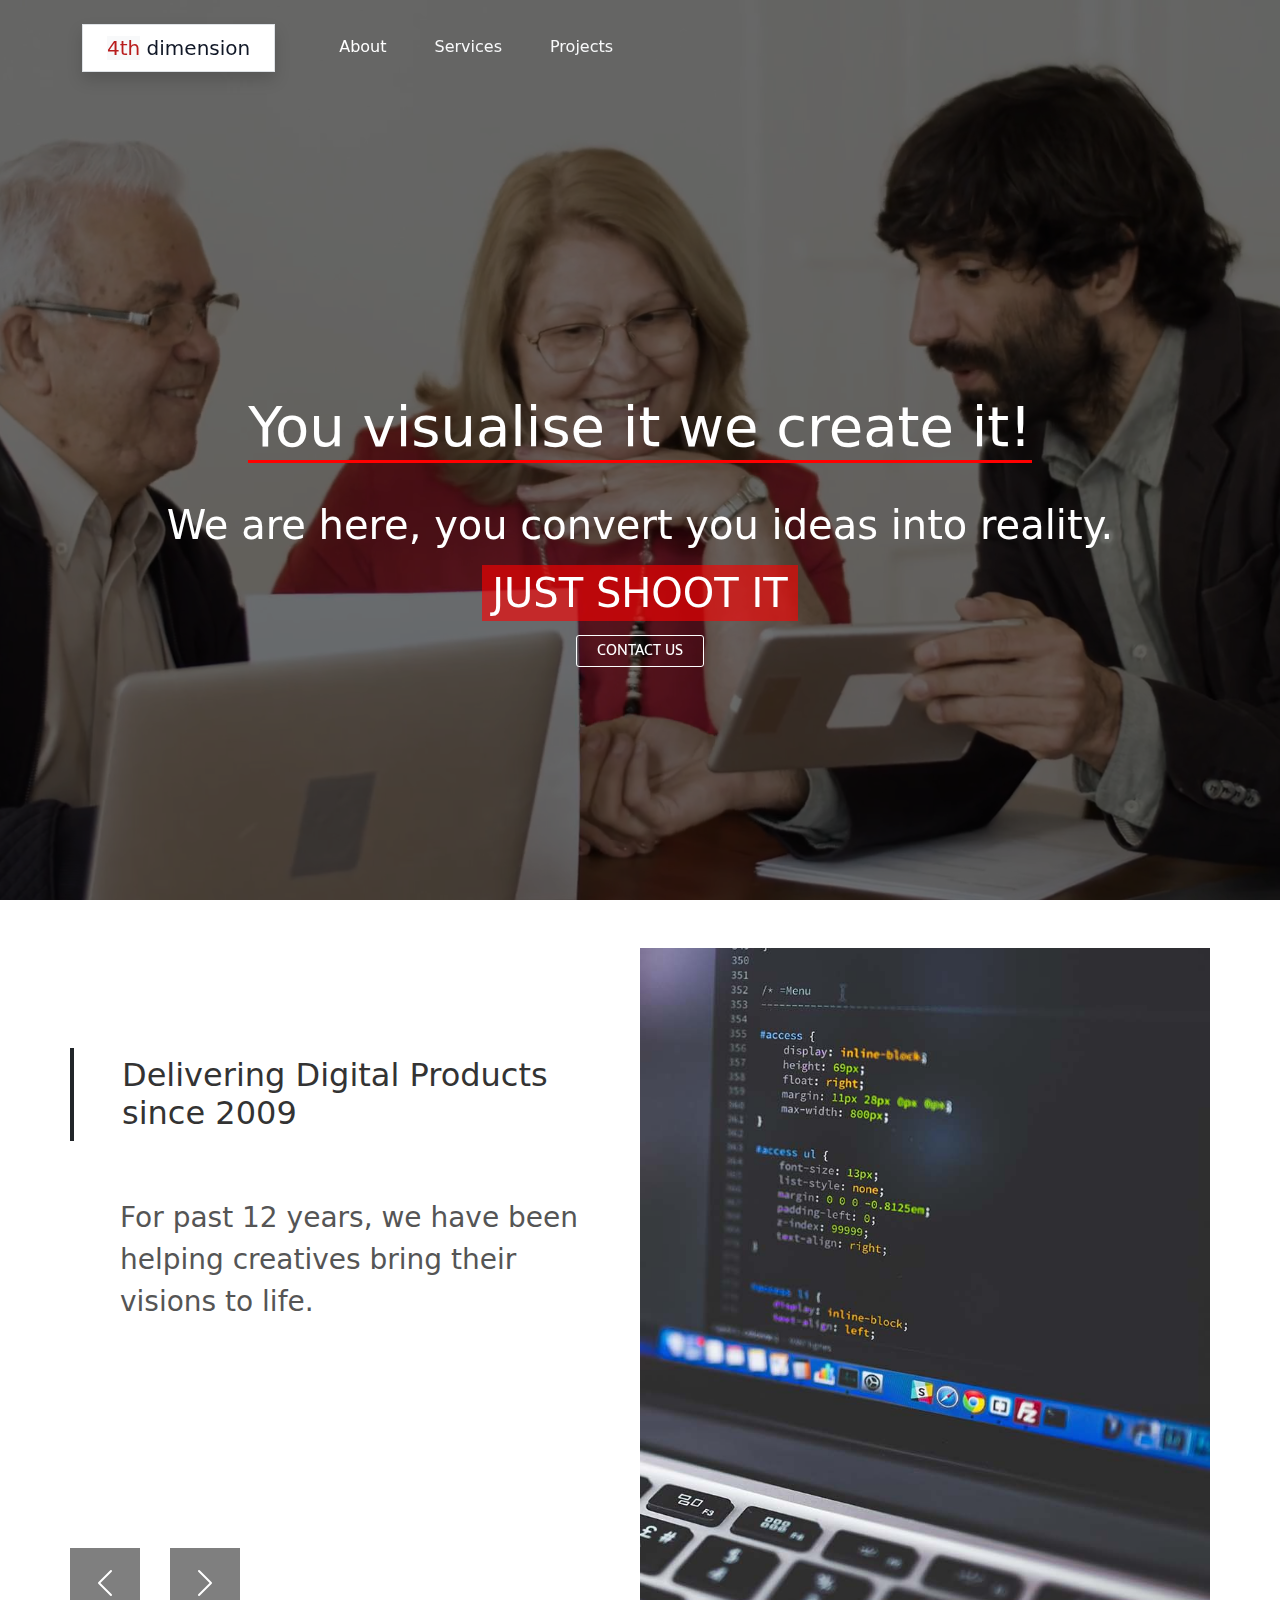
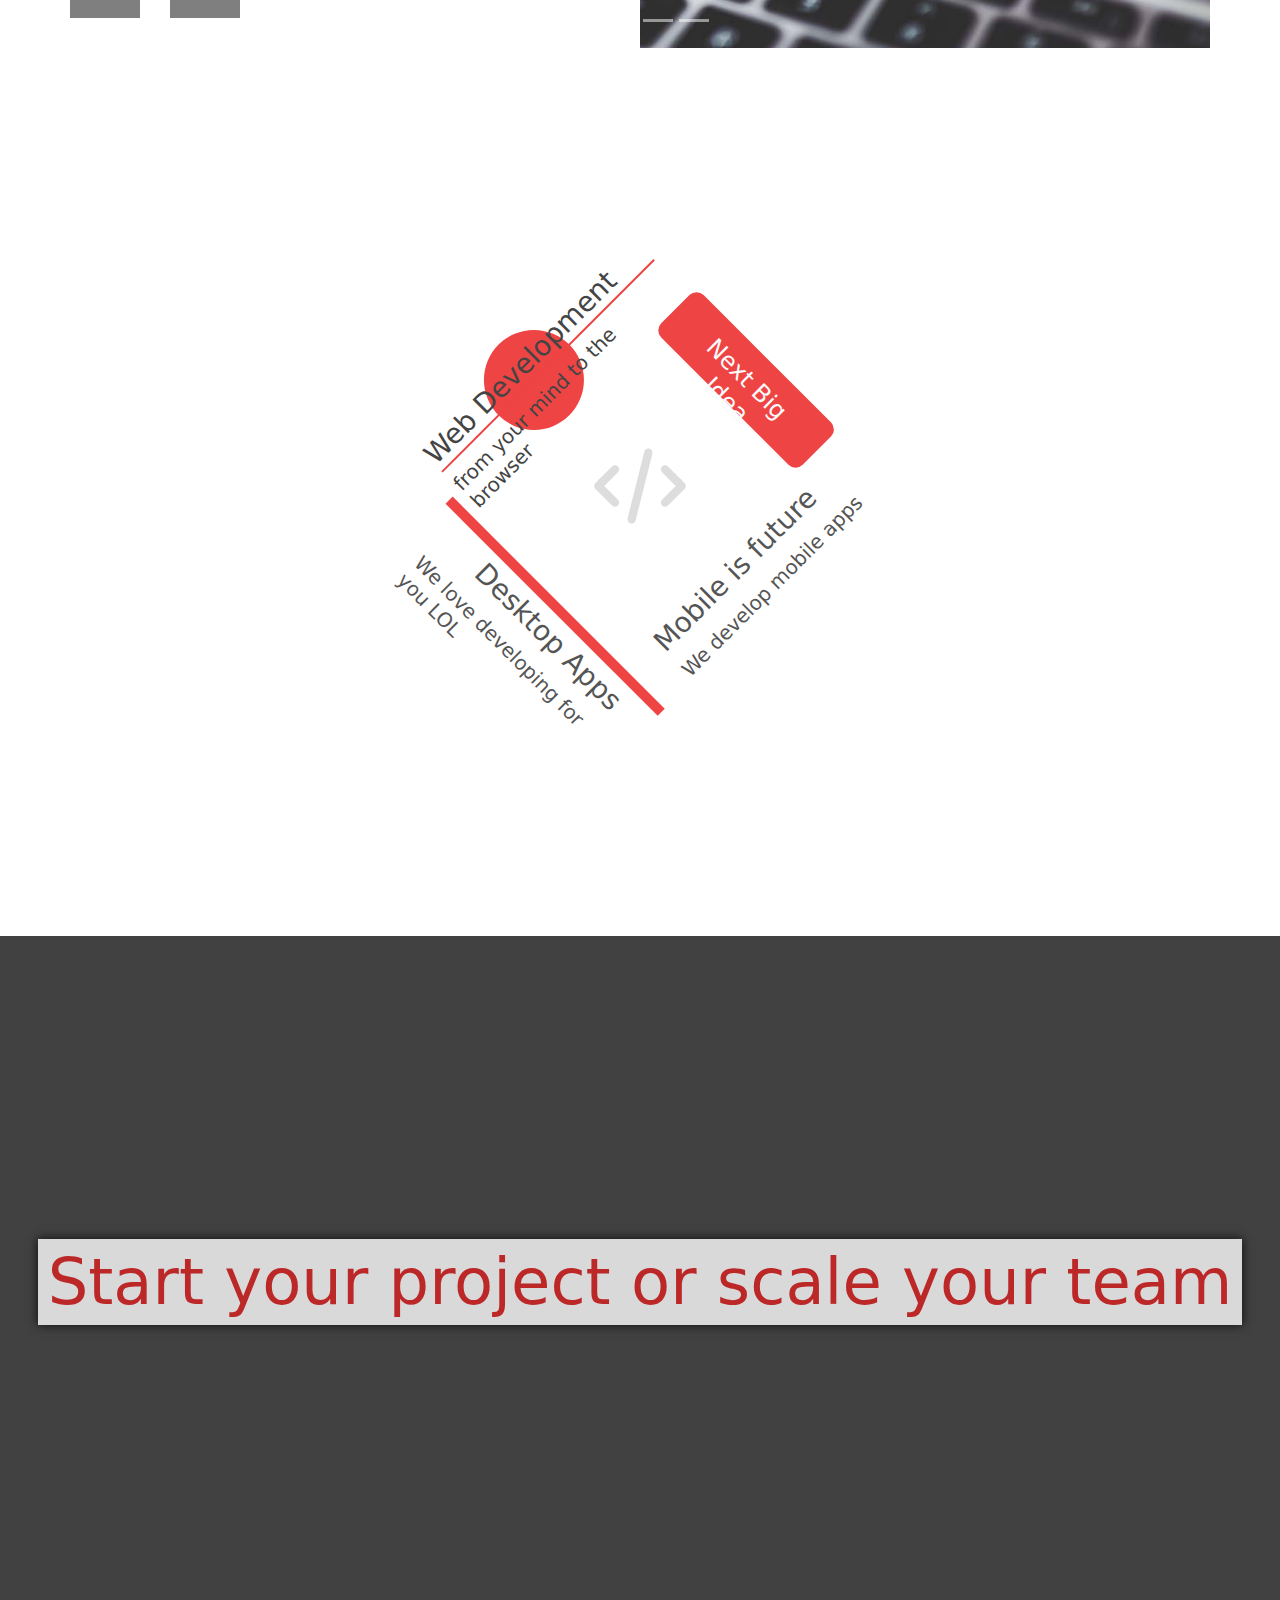
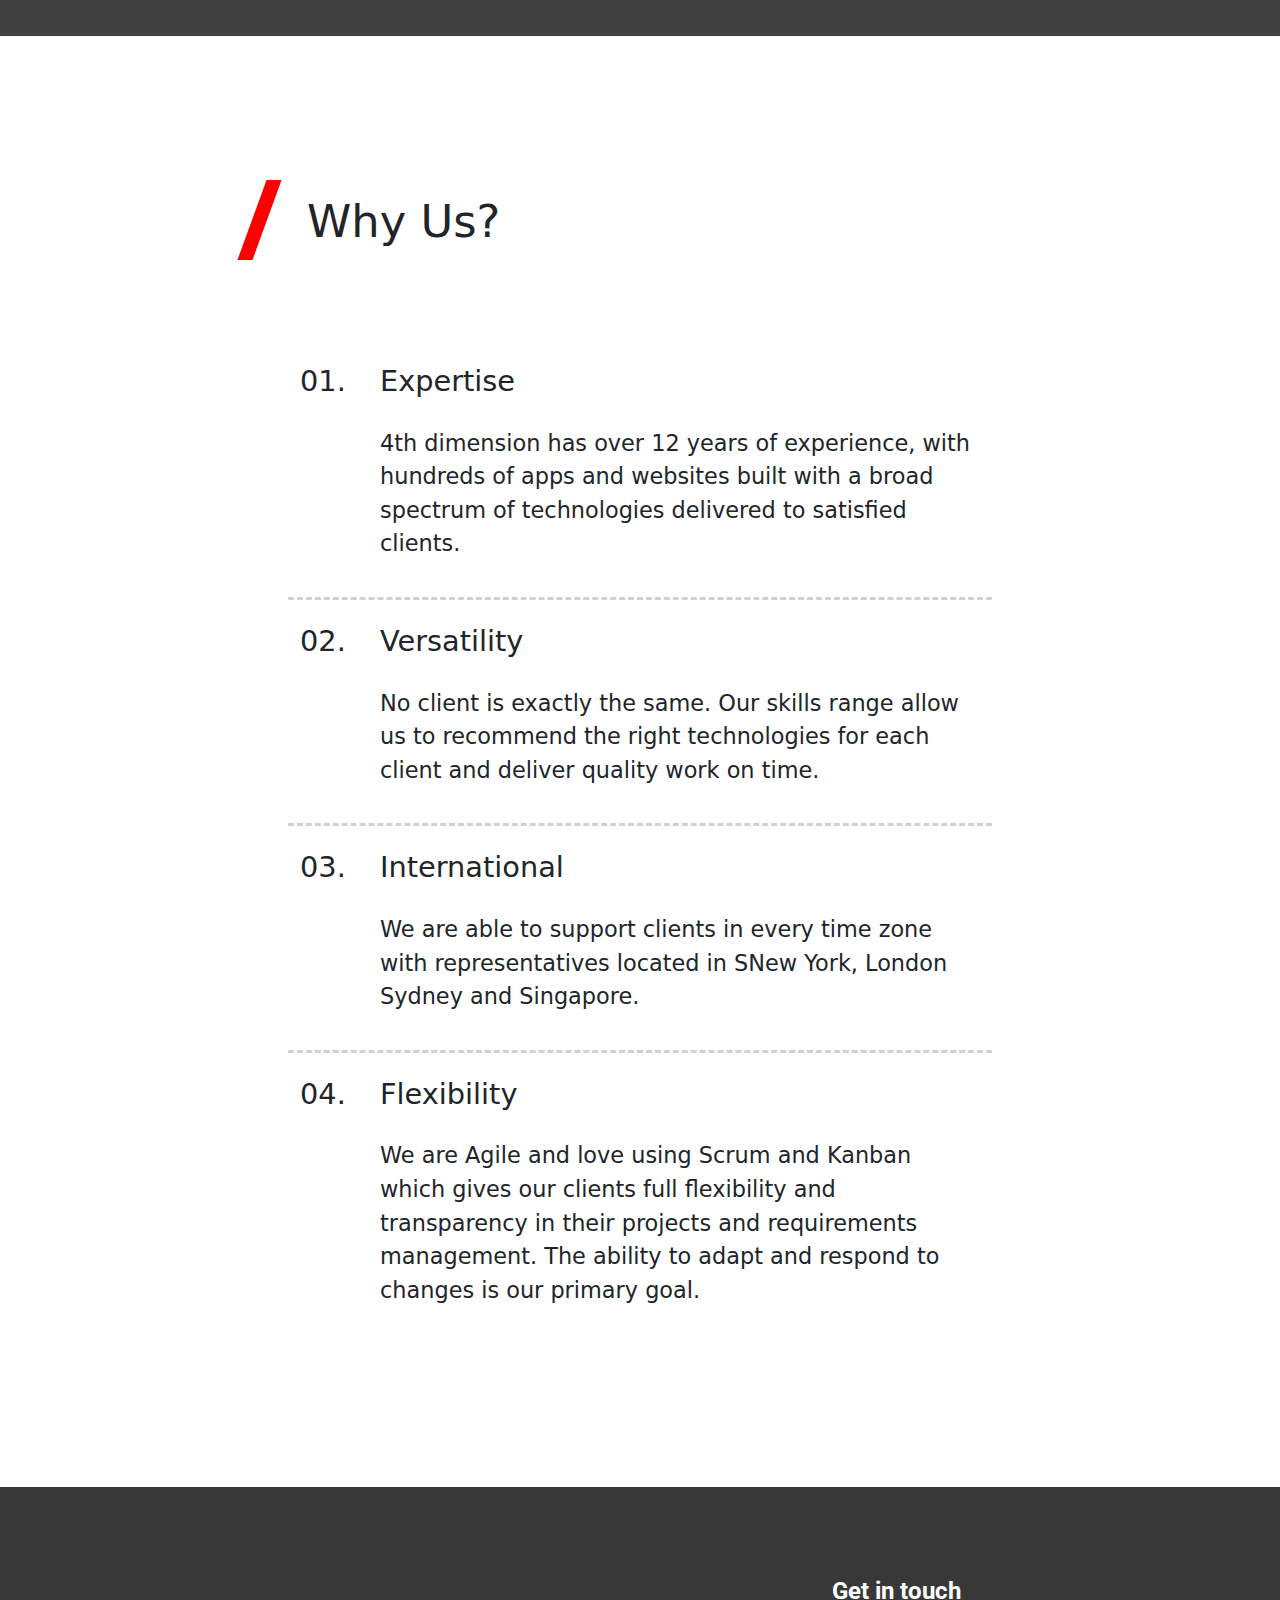
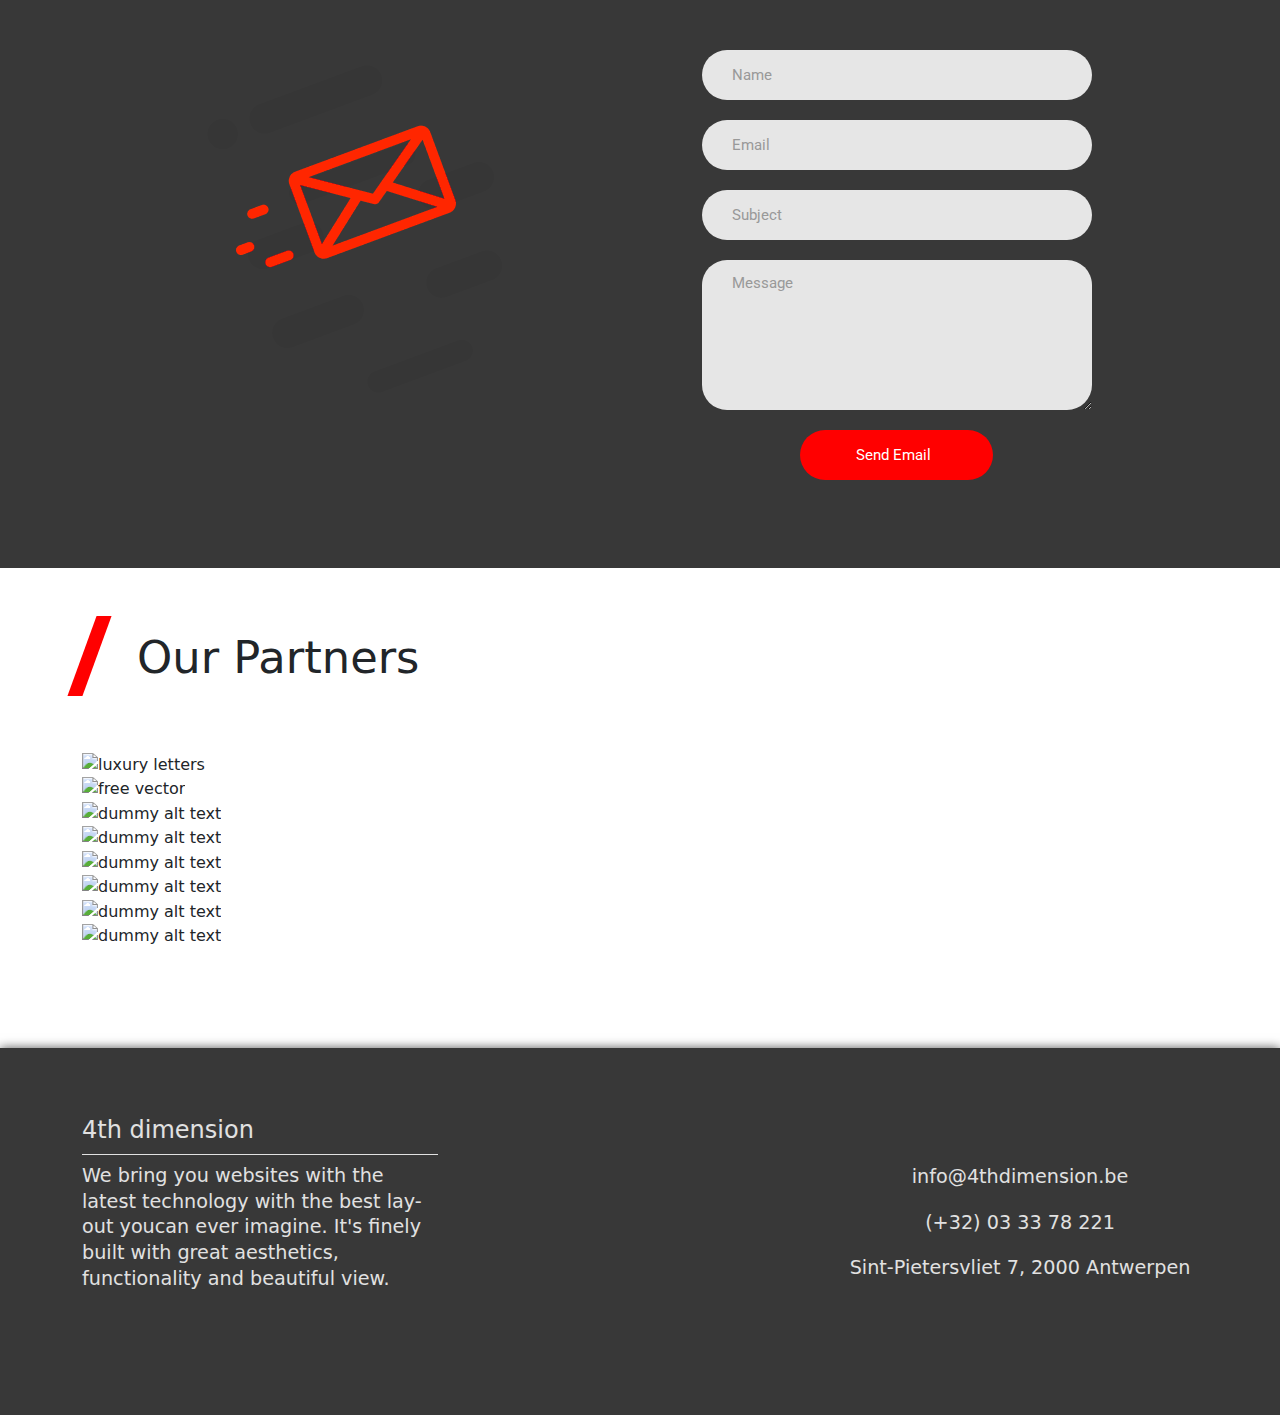
==== commit aec74dc6: "SEO tags added in head" ====
--- a/index.html
+++ b/index.html
@@ -1,11 +1,11 @@
 <!DOCTYPE html>
 <html lang="en" dir="ltr">
   <head>
-    <meta charset="utf-8">
-    <title>4TH Dimension</title>
-
+    <meta charset="UTF-8" />
     <meta http-equiv="X-UA-Compatible" content="IE=edge" />
     <meta name="viewport" content="width=device-width, initial-scale=1.0" />
+
+    <title>4TH Dimension</title>
 
     <meta name="description" content="4th Dimension brings you websites with the latest technology with the best lay-out youcan ever imagine. It's finely built with great aesthetics, functionality and beautiful view.">
 
--- a/css/style.css
+++ b/css/style.css
@@ -988,6 +988,7 @@
   }
 }
 
+
 @media (max-width: 990px) {
   .bg-white-for-nav {
     background: #fff;
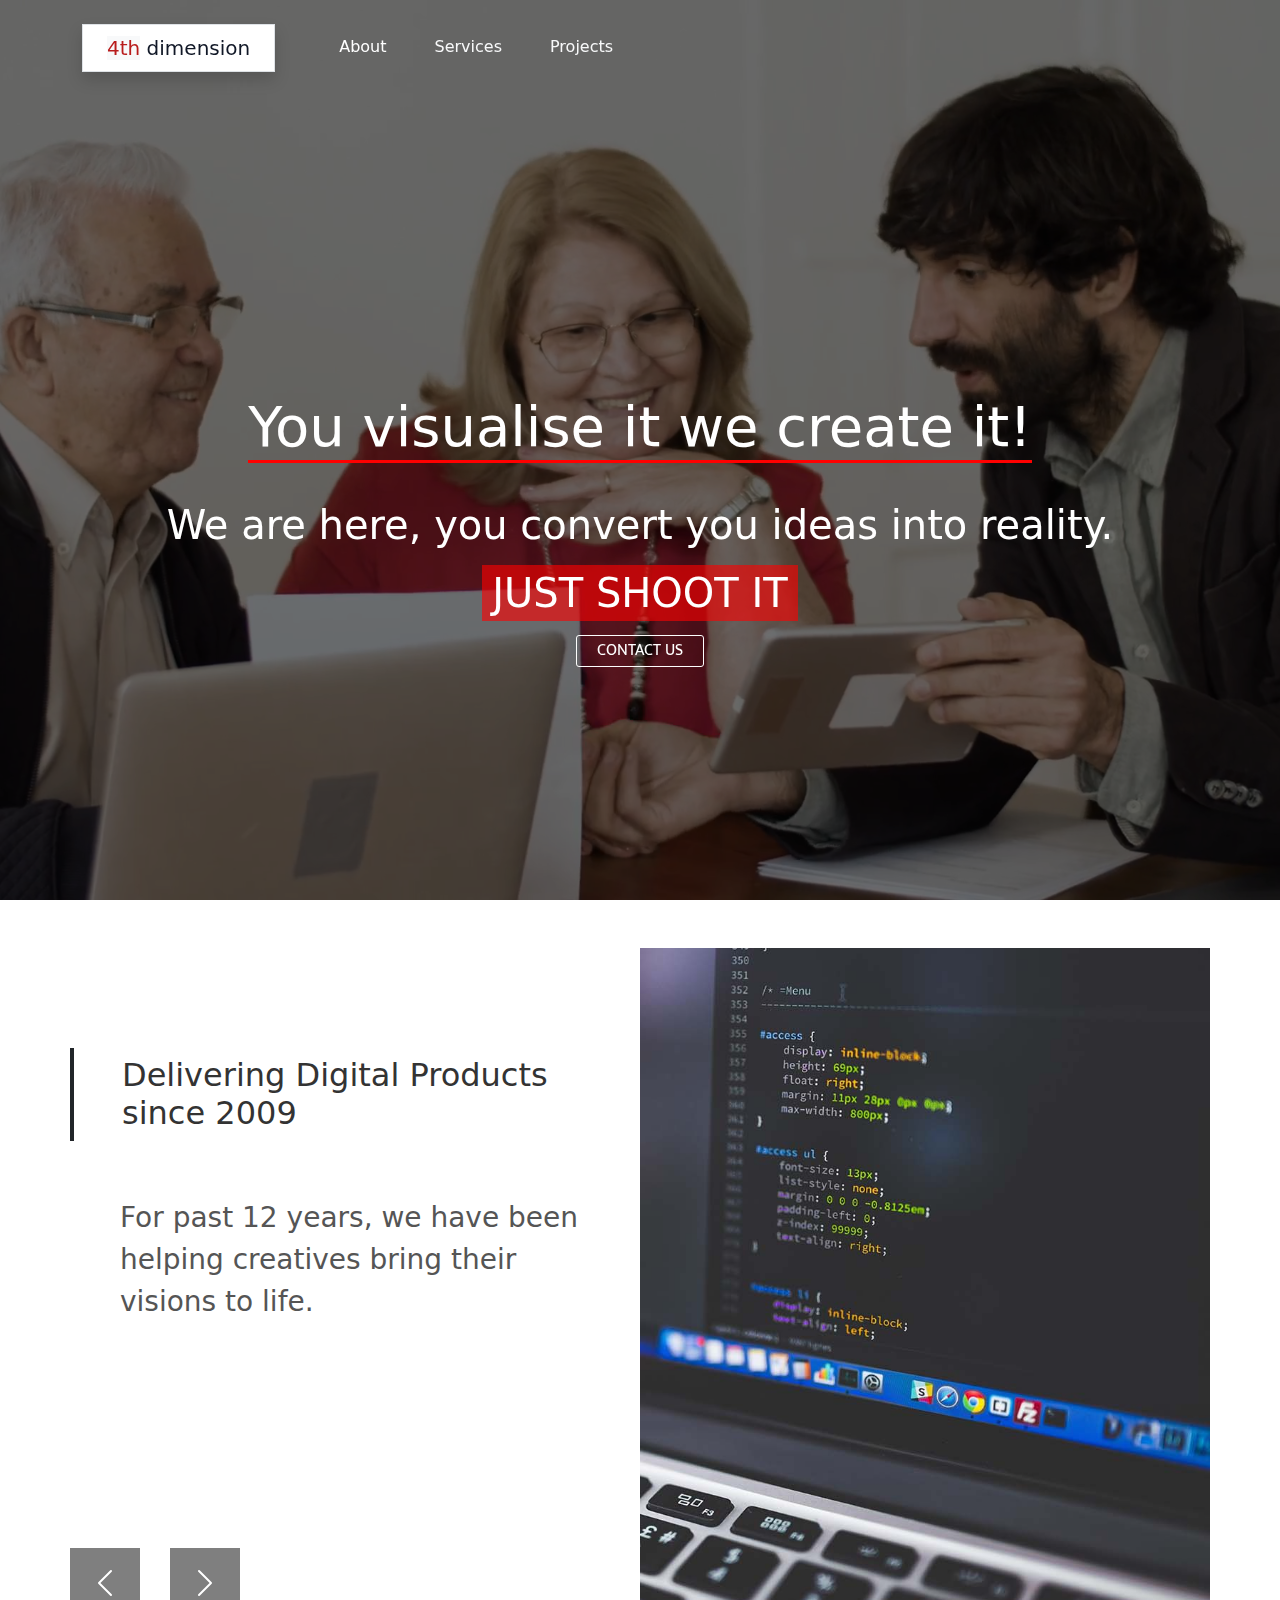
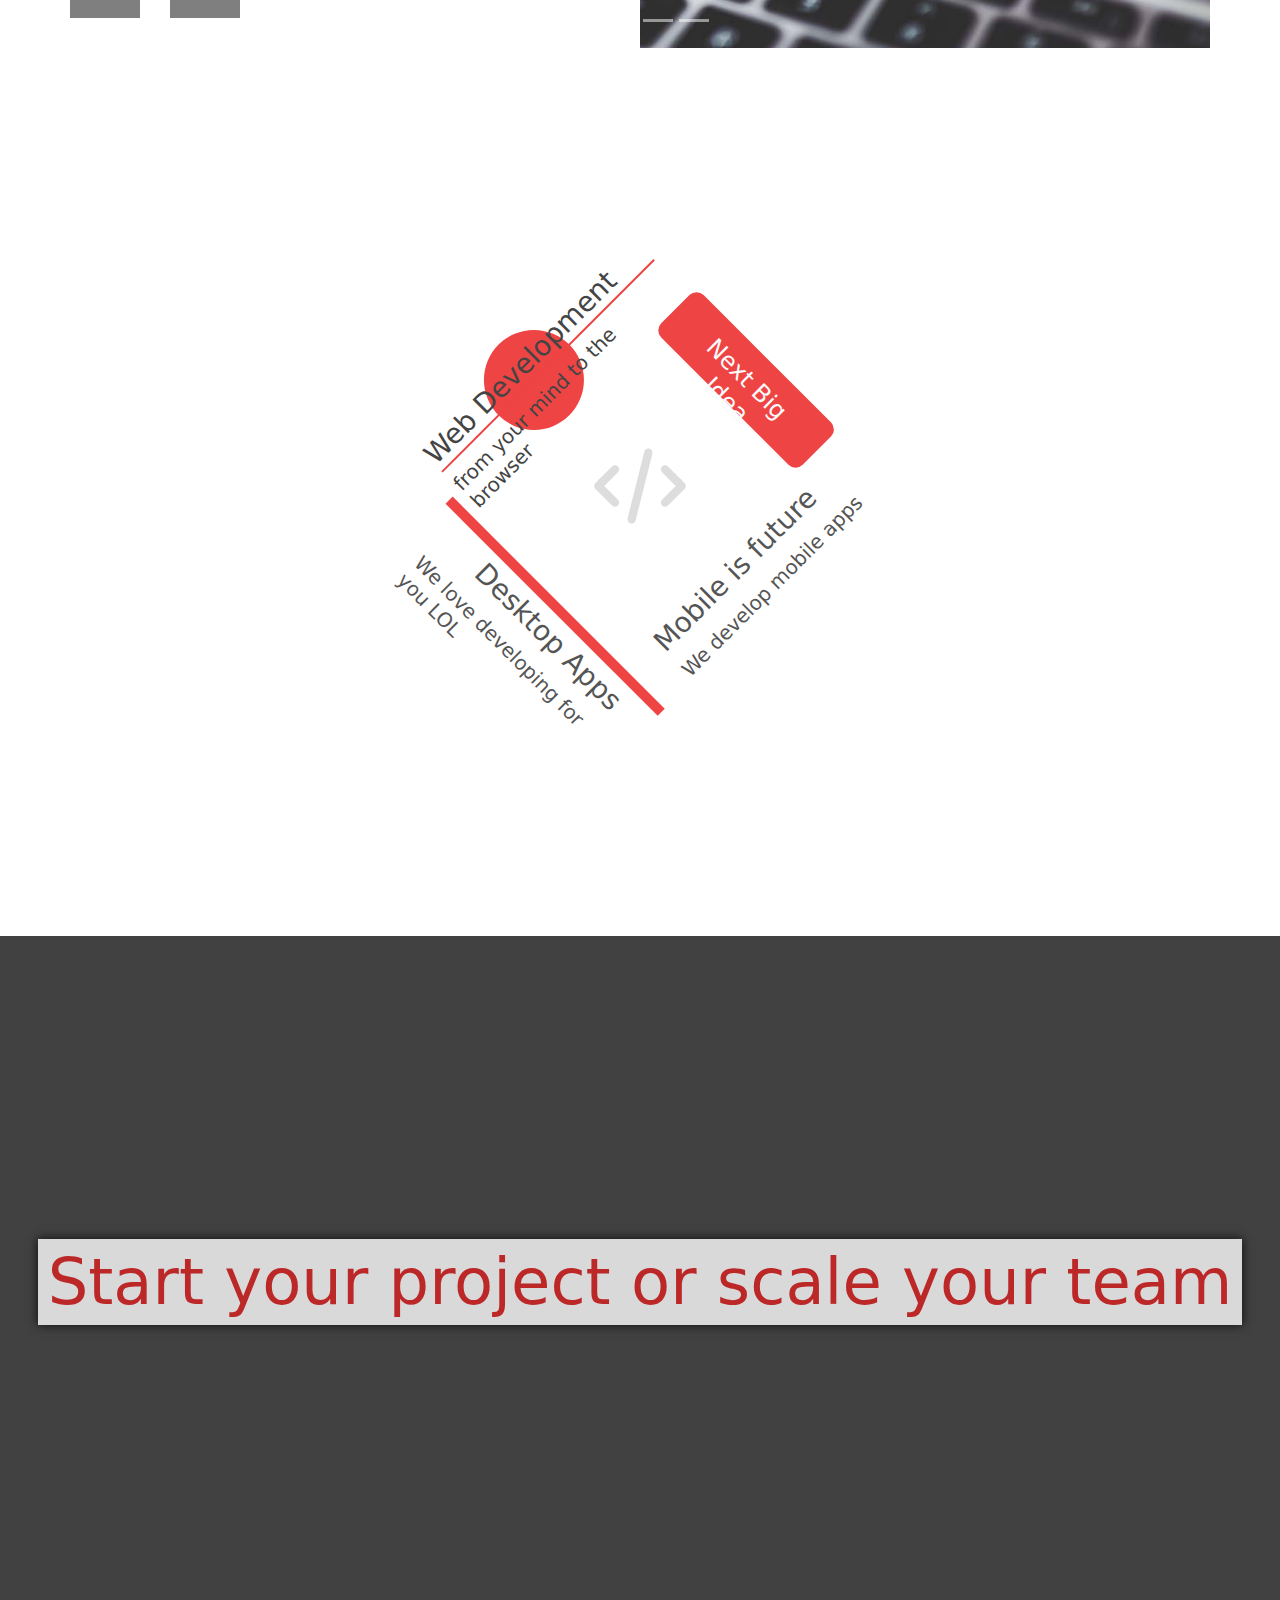
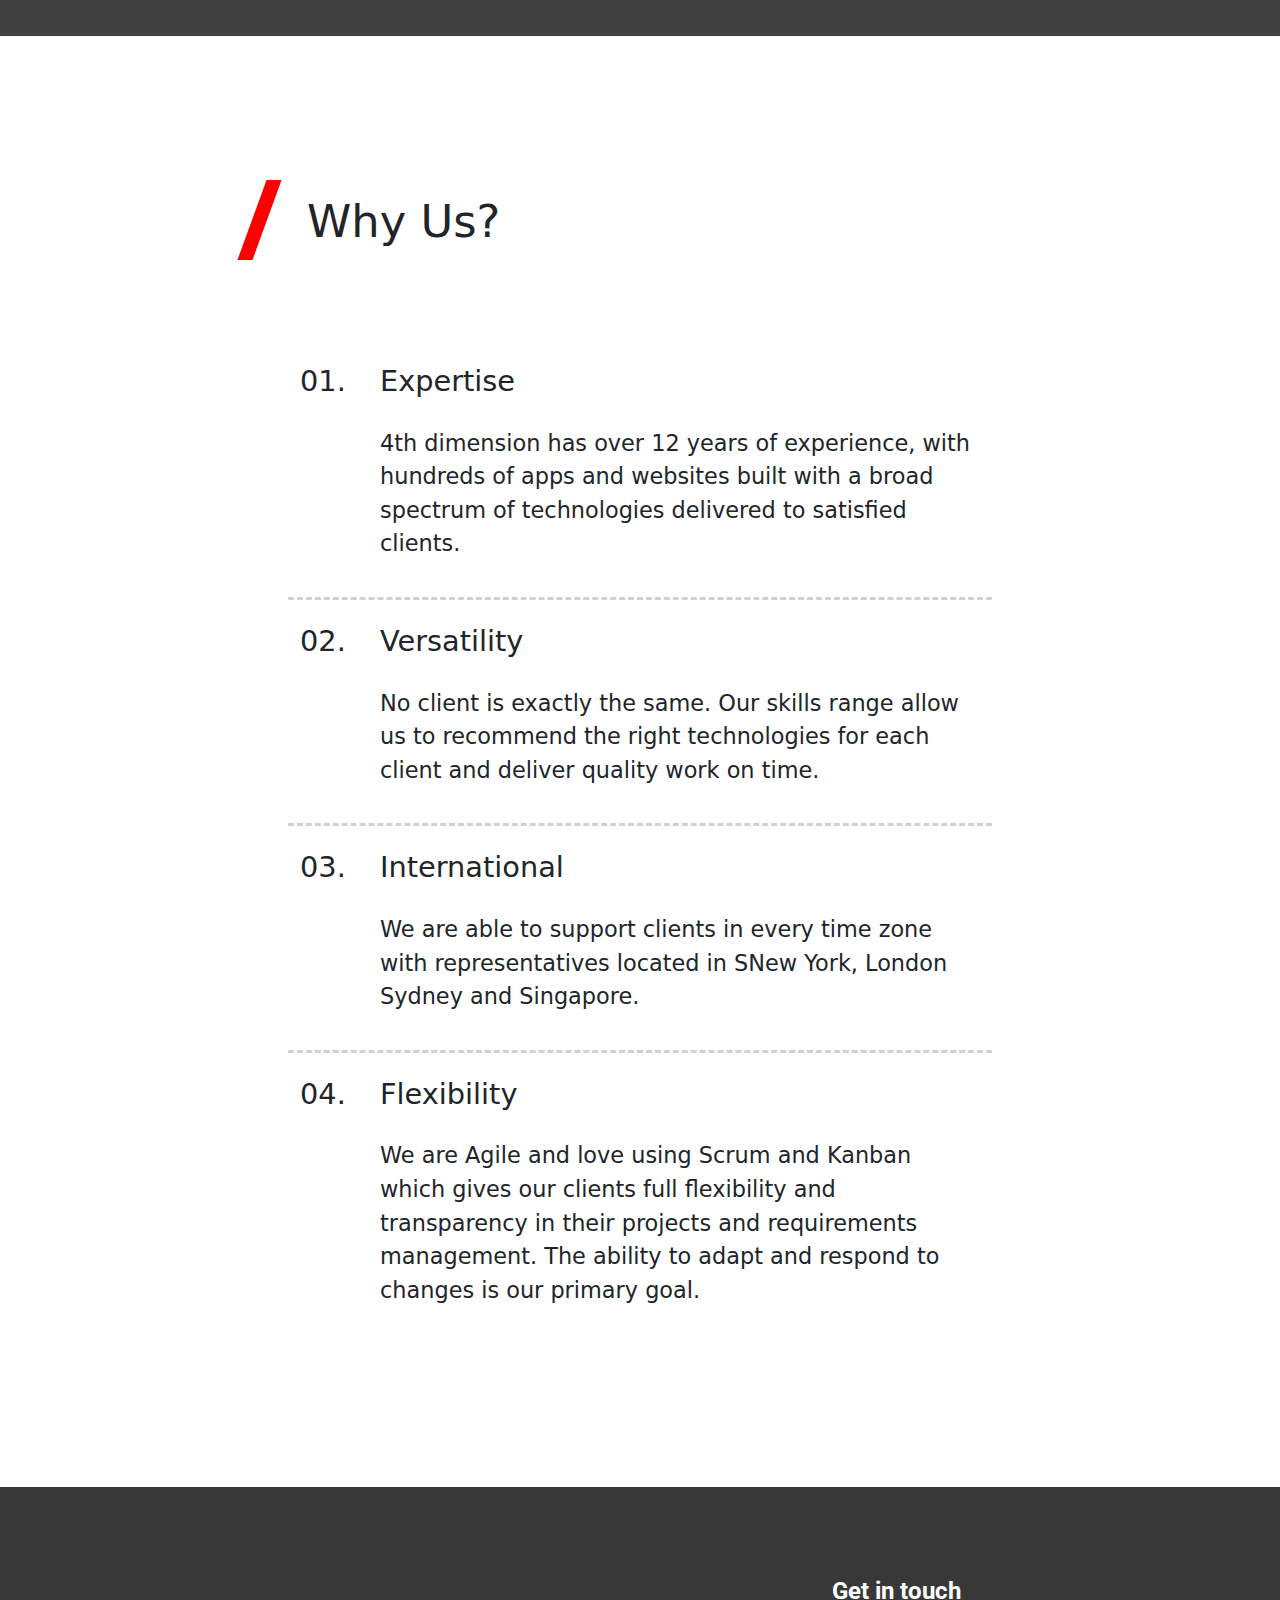
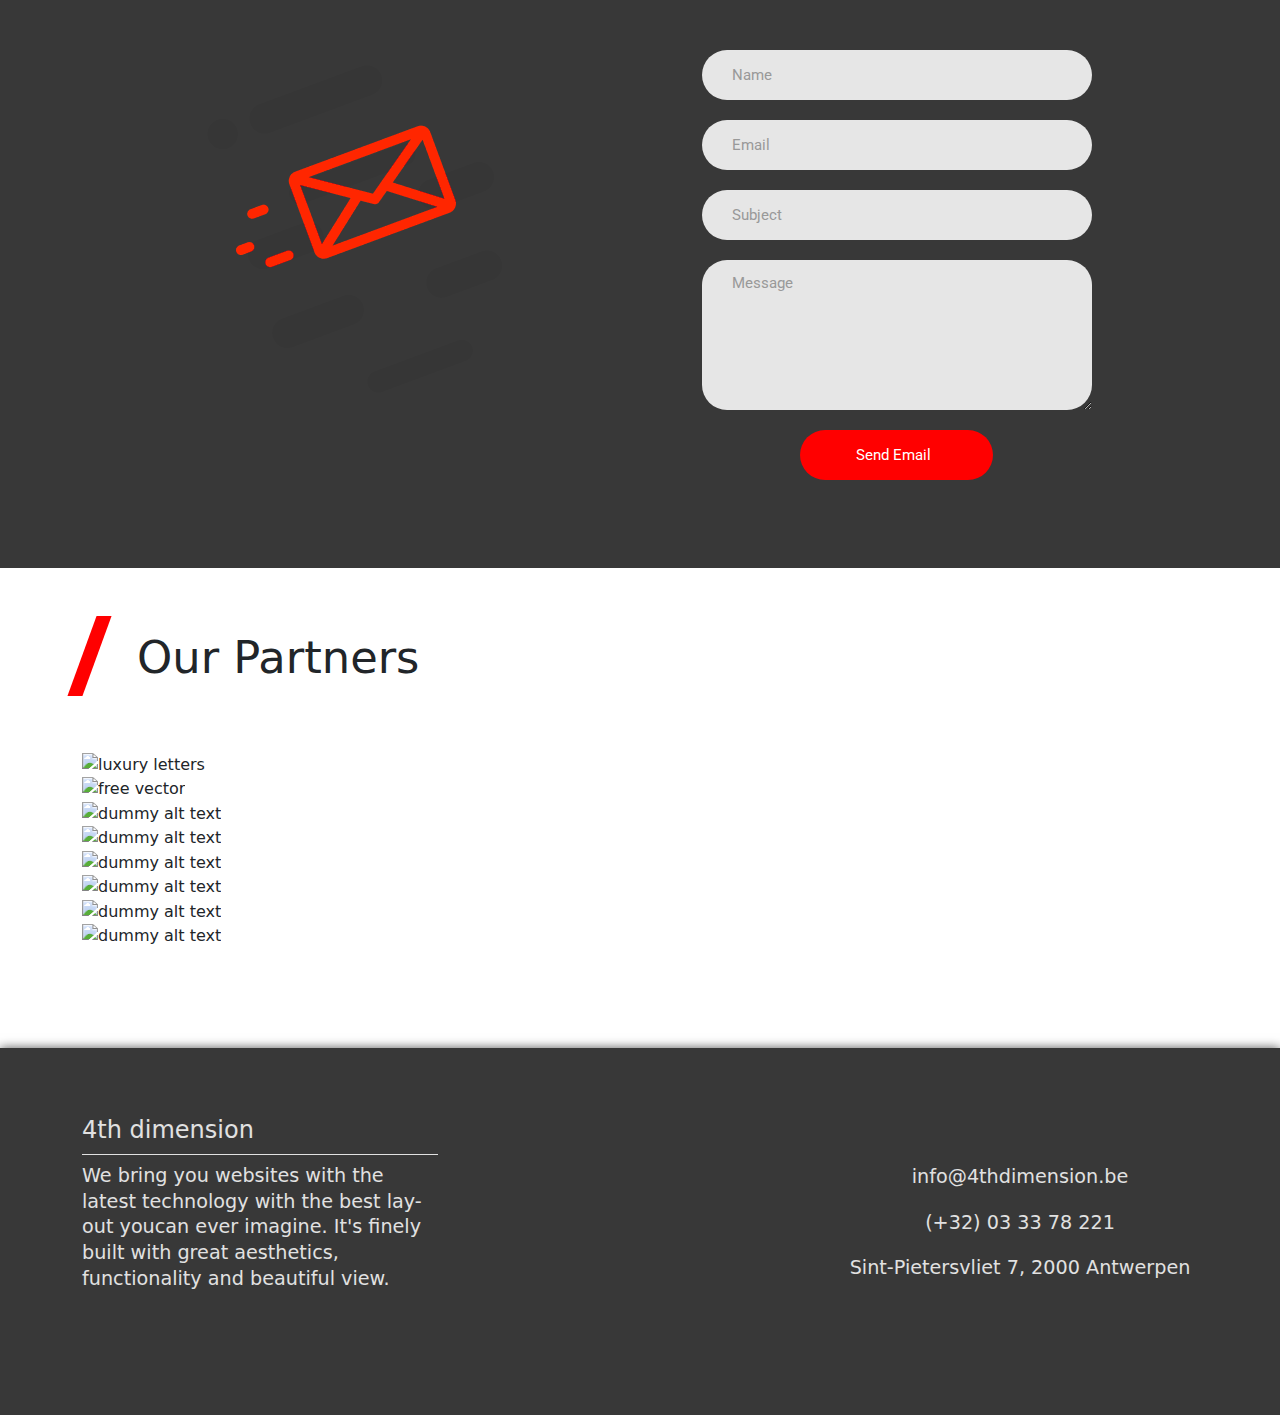
==== commit f41ab2b5: "Image titles" ====
--- a/index.html
+++ b/index.html
@@ -12,8 +12,9 @@
     <meta itemprop="name" content="4th dimension">
     <meta itemprop="description" content="4th Dimension brings you websites with the latest technology with the best lay-out youcan ever imagine. It's finely built with great aesthetics, functionality and beautiful view">
     <meta itemprop="image" content="">
-
-    <meta property="og:title" content="Koji Sushi Mortsel" />
+    <meta name="author" content="Sushanta">
+
+    <meta property="og:title" content="4th dimension" />
     <meta property="og:image" content="4th dimension" />
     <meta property="og:description" content="4th Dimension brings you websites with the latest technology with the best lay-out youcan ever imagine. It's finely built with great aesthetics, functionality and beautiful view" />
     <meta property="og:type" content="website" />
@@ -37,6 +38,17 @@
     <link rel="stylesheet" href="css/style.css">
     <link rel="icon" type="image/png" href="images/favicon.png"/>
     <link rel="stylesheet" href="https://cdnjs.cloudflare.com/ajax/libs/animate.css/4.1.1/animate.min.css" />
+
+    <!-- Global Site Tag (gtag.js) - Google Analytics -->
+    <script async src="https://www.googletagmanager.com/gtag/js?id=TRACKING_ID"></script>
+
+    <script>
+      window.dataLayer = window.dataLayer || [];
+      function gtag(){dataLayer.push(arguments);}
+      gtag('js', new Date());
+      gtag('config', 'TRACKING_ID');
+    </script>
+
   </head>
   <body>
 
@@ -235,7 +247,7 @@
 				<img src="images/img-01.png" alt="IMG">
 			</div>
 
-			<form class="contact1-form validate-form">
+			<form method="post" action="javascript:void(0);" class="contact1-form validate-form">
 				<span class="contact1-form-title">
 					Get in touch
 				</span>
@@ -272,22 +284,22 @@
 		</div>
 	</div>
 
-  <div class="container">
+  <section class="container">
     <h3 class="h3_title py-5">
       <span class="red_tilt"></span>
       <span>Our Partners</span>
     </h3>
-       <section class="customer-logos slider">
-          <div class="slide"><img src="https://image.freepik.com/free-vector/luxury-letter-e-logo-design_1017-8903.jpg" alt="luxury letters"></div>
-          <div class="slide"><img src="https://image.freepik.com/free-vector/3d-box-logo_1103-876.jpg" alt="free vector"></div>
-          <div class="slide"><img src="https://image.freepik.com/free-vector/blue-tech-logo_1103-822.jpg" alt="dummy alt text"></div>
-          <div class="slide"><img src="https://image.freepik.com/free-vector/colors-curl-logo-template_23-2147536125.jpg" alt="dummy alt text"></div>
-          <div class="slide"><img src="https://image.freepik.com/free-vector/abstract-cross-logo_23-2147536124.jpg" alt="dummy alt text"></div>
-          <div class="slide"><img src="https://image.freepik.com/free-vector/football-logo-background_1195-244.jpg" alt="dummy alt text"></div>
-          <div class="slide"><img src="https://image.freepik.com/free-vector/background-of-spots-halftone_1035-3847.jpg" alt="dummy alt text"></div>
-          <div class="slide"><img src="https://image.freepik.com/free-vector/retro-label-on-rustic-background_82147503374.jpg" alt="dummy alt text"></div>
-       </section>
-    </div>
+       <div class="customer-logos slider">
+          <div class="slide"><img src="https://image.freepik.com/free-vector/luxury-letter-e-logo-design_1017-8903.jpg" title="Some randon title for image" alt="luxury letters"></div>
+          <div class="slide"><img src="https://image.freepik.com/free-vector/3d-box-logo_1103-876.jpg" title="Some randon title for image" alt="free vector"></div>
+          <div class="slide"><img src="https://image.freepik.com/free-vector/blue-tech-logo_1103-822.jpg" title="Some randon title for image" alt="dummy alt text"></div>
+          <div class="slide"><img src="https://image.freepik.com/free-vector/colors-curl-logo-template_23-2147536125.jpg" title="Some randon title for image" alt="dummy alt text"></div>
+          <div class="slide"><img src="https://image.freepik.com/free-vector/abstract-cross-logo_23-2147536124.jpg" title="Some randon title for image" alt="dummy alt text"></div>
+          <div class="slide"><img src="https://image.freepik.com/free-vector/football-logo-background_1195-244.jpg" title="Some randon title for image" alt="dummy alt text"></div>
+          <div class="slide"><img src="https://image.freepik.com/free-vector/background-of-spots-halftone_1035-3847.jpg" title="Some randon title for image" alt="dummy alt text"></div>
+          <div class="slide"><img src="https://image.freepik.com/free-vector/retro-label-on-rustic-background_82147503374.jpg" title="Some randon title for image" alt="dummy alt text"></div>
+       </div>
+    </section>
 
 <footer id="footer">
   <div class="container mt-5 mb-5">
--- a/css/style.css
+++ b/css/style.css
@@ -139,6 +139,7 @@
 html, body {
   margin: 0;
   padding: 0;
+  overflow-x: hidden;
 }
 
 .container-fluid{
@@ -178,20 +179,23 @@
   position: relative;
   height: 700px;
 }
-.carousel-caption {
-  width: 50%;
-  height: 100%;
-  box-sizing: border-box;
-  position: absolute;
-  left: 0px;
-  top: 0px;
-  box-sizing: border-box;
-  padding-top: 100px !important;
-  background: rgba(255,255,255,1);
-  box-sizing: border-box;
-
-
-}
+
+@media (min-width: 768px) {
+  .carousel-caption {
+    width: 50%;
+    height: 100%;
+    box-sizing: border-box;
+    position: absolute;
+    left: 0px;
+    top: 0px;
+    box-sizing: border-box;
+    padding-top: 100px !important;
+    background: rgba(255,255,255,1);
+    box-sizing: border-box;
+  }
+}
+
+
 .carousel-caption h5 {
   color: #333;
 }
@@ -214,6 +218,46 @@
   background: #000;
   width: 70px;
   height: 70px;
+}
+
+@media (max-width: 767px) {
+  .carousel-caption {
+    position: absolute;
+    width: 100% !important;
+    left: 0px;
+    bottom: 200px;
+    width: 70px;
+    height: 70px;
+    display: block !important;
+  }
+  .carousel-caption h5 {
+    color: #333;
+    font-size: 20px;
+    padding: 15px !important;
+    margin-top: -50px !important;
+  }
+  .carousel-caption p {
+    color: #555;
+    font-weight: 200;
+    font-size: 17px;
+    padding: 15px !important;
+  }
+  .custon_carousel-control-prev {
+    position: absolute;
+    left: 0px;
+    top: 650px;
+    background: #000;
+    width: 50px;
+    height: 50px;
+  }
+  .custom_carousel-control-next {
+    position: absolute;
+    left: 100px;
+    top: 650px;
+    background: #000;
+    width: 50px;
+    height: 50px;
+  }
 }
 
 /* Parallax */
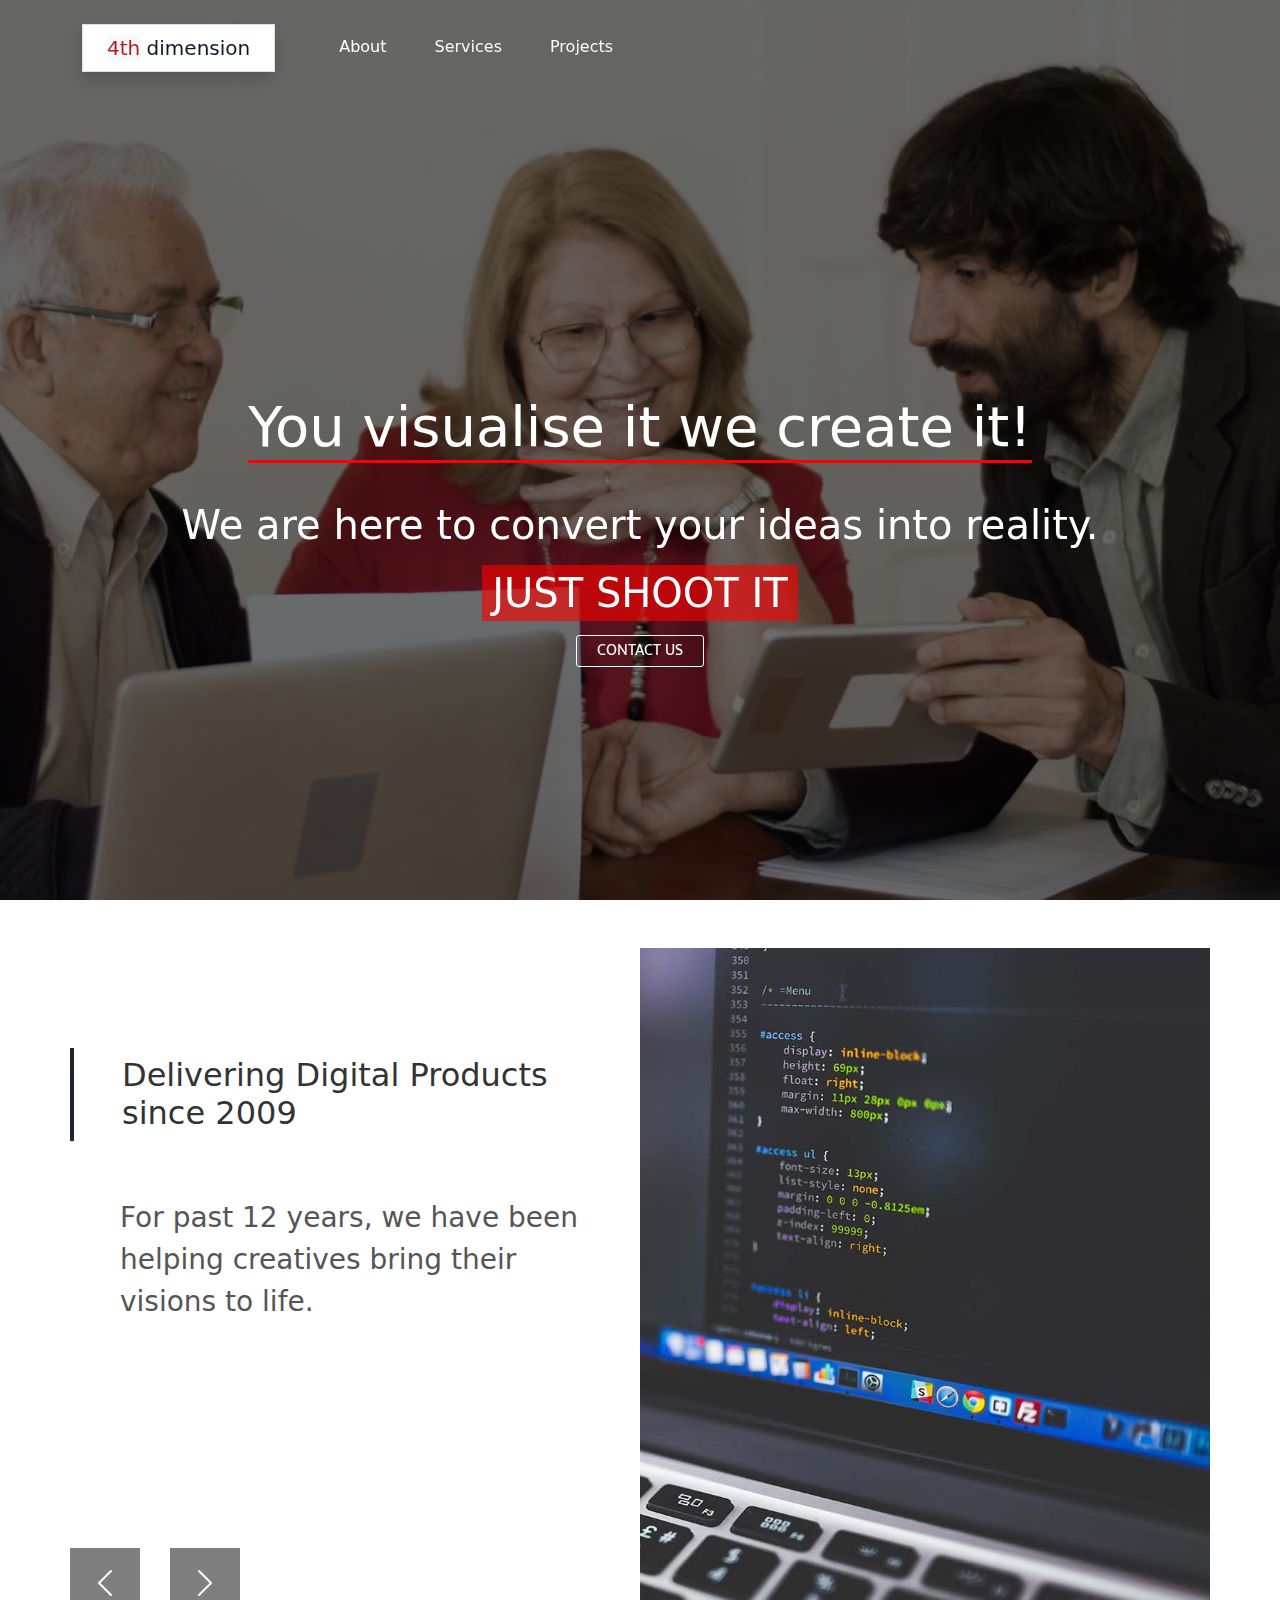
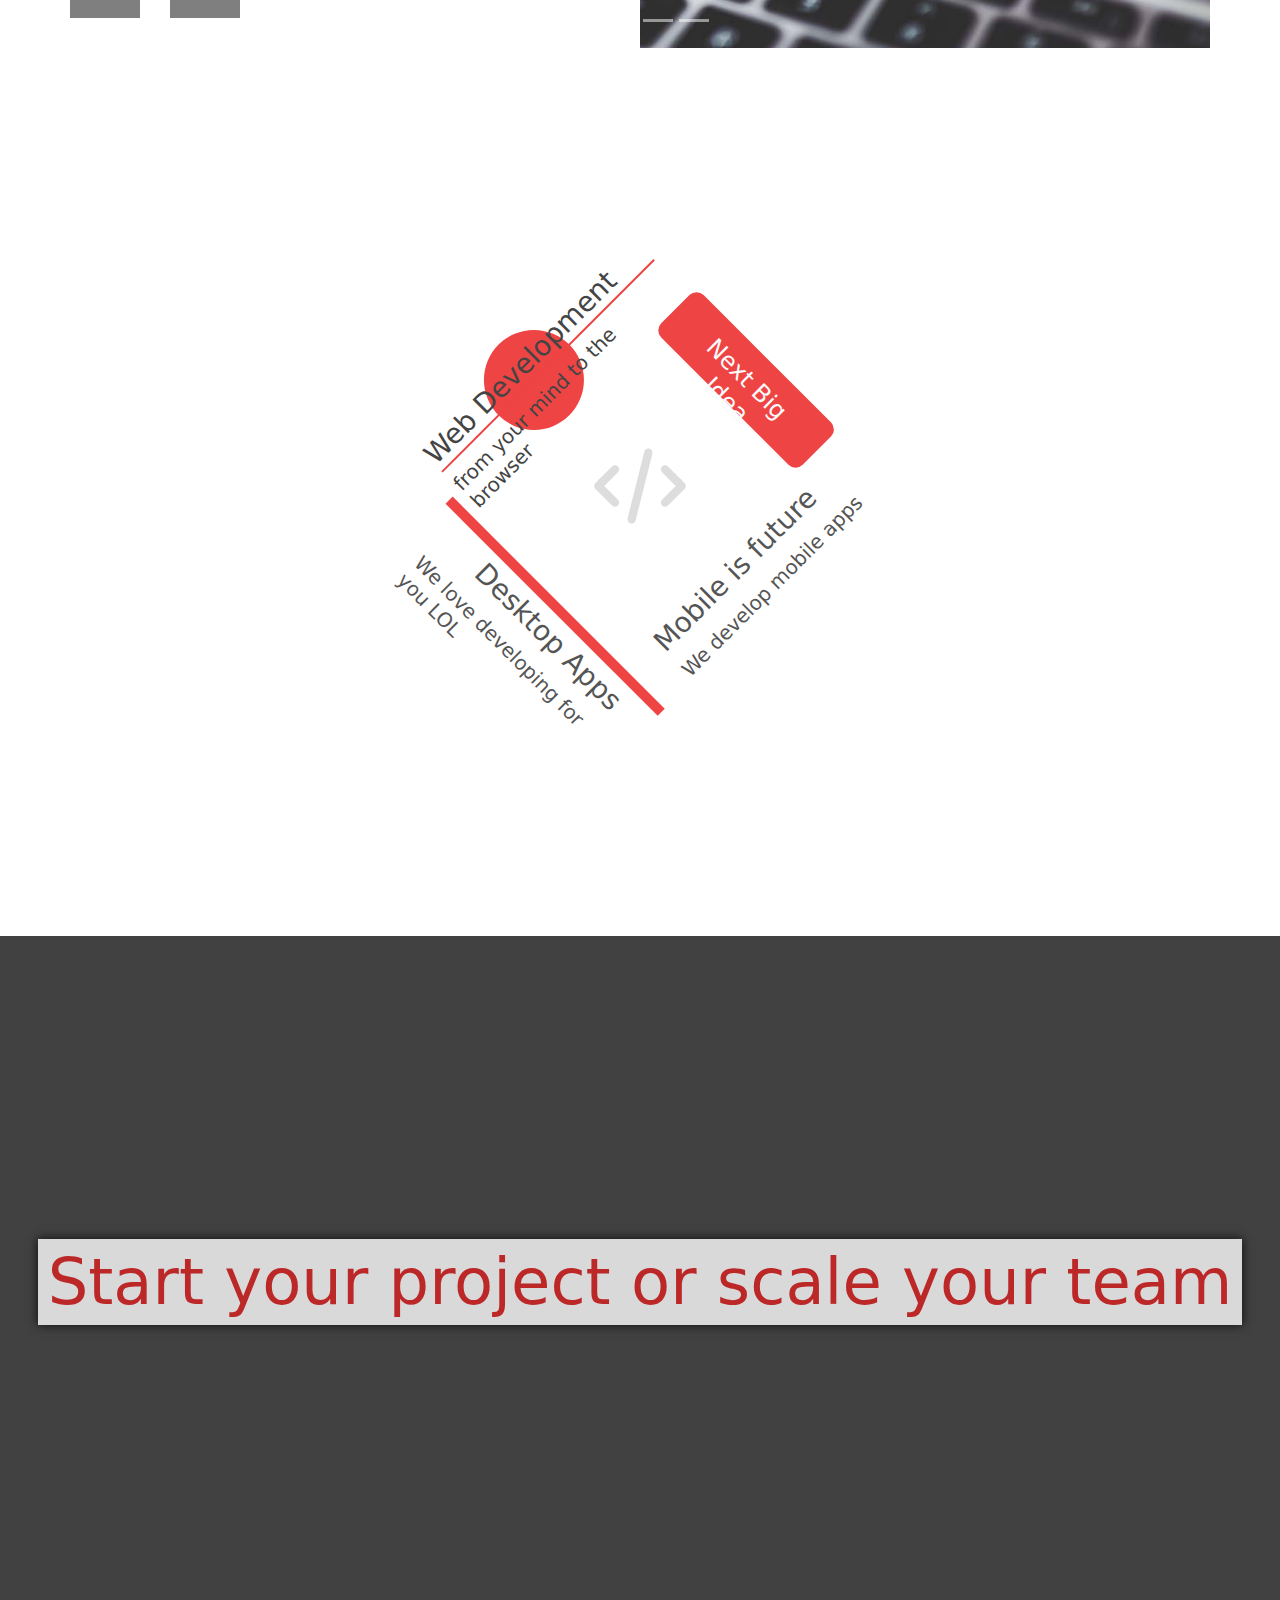
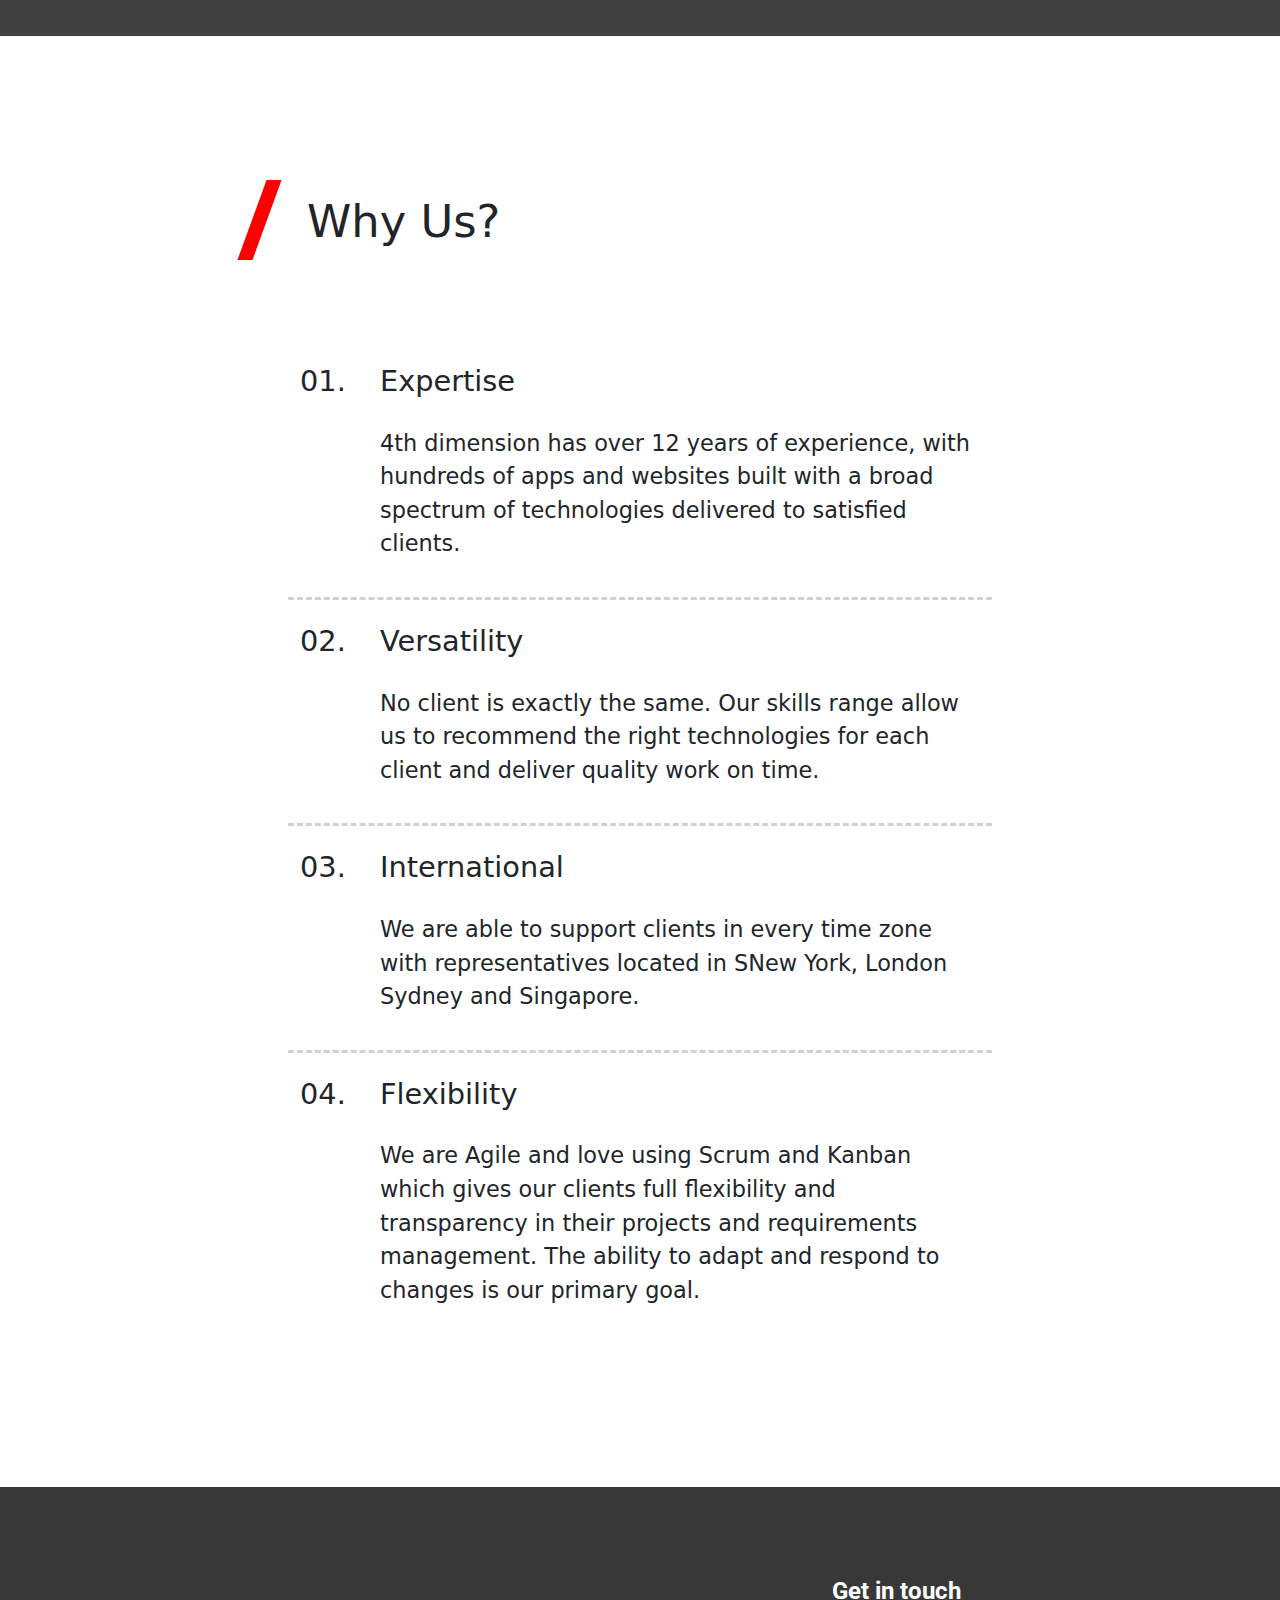
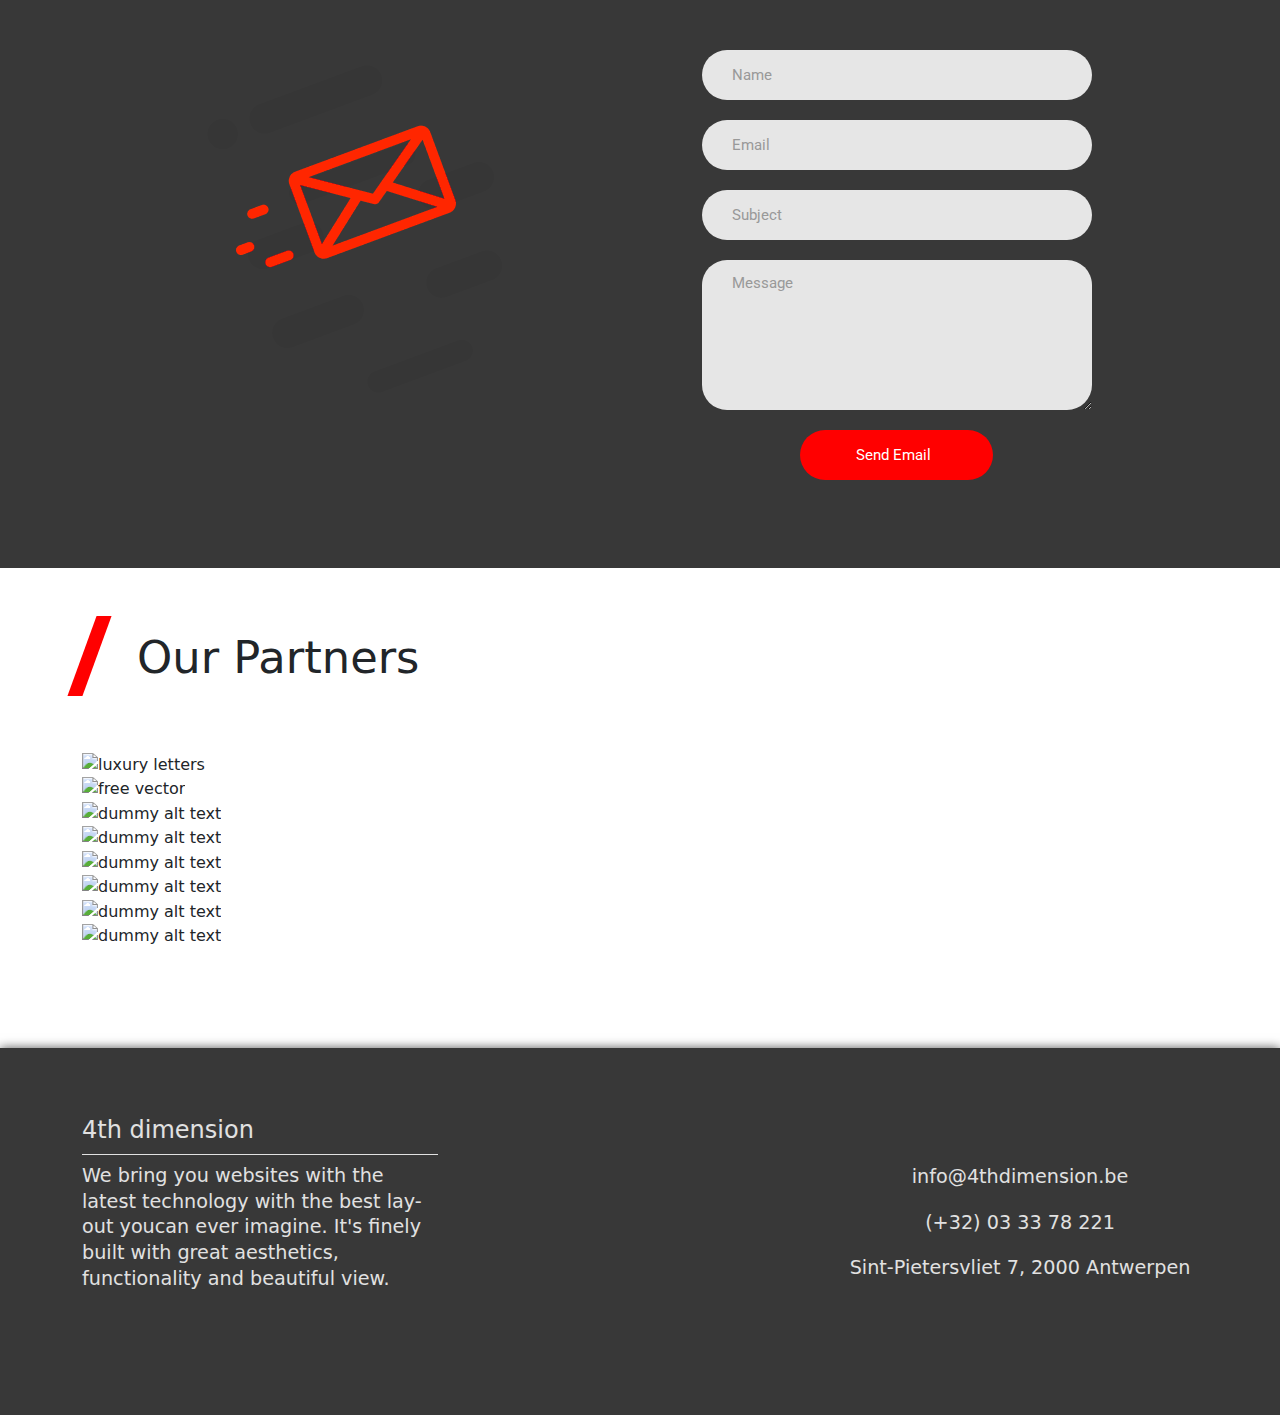
==== commit ed638af0: "Minor text changes" ====
--- a/index.html
+++ b/index.html
@@ -90,7 +90,7 @@
           <span class="d-block animate__animated animate__bounceInLeft bordered-span animate__delay-2s"></span>
         </h1>
         <h2 id="welcome_text">
-          <span class="d-block animate__animated animate__backInDown animate__delay-3s">We are here, you convert you ideas into reality.</span>
+          <span class="d-block animate__animated animate__backInDown animate__delay-3s">We are here to convert your ideas into reality.</span>
           <span class="animate__animated animate__jackInTheBox animate__delay-4s">JUST SHOOT IT</span>
         </h2>
         <a class="button-with-border animate__animated animate__bounceInLeft animate__delay-5s" href="#contact-form">Contact Us</a>
